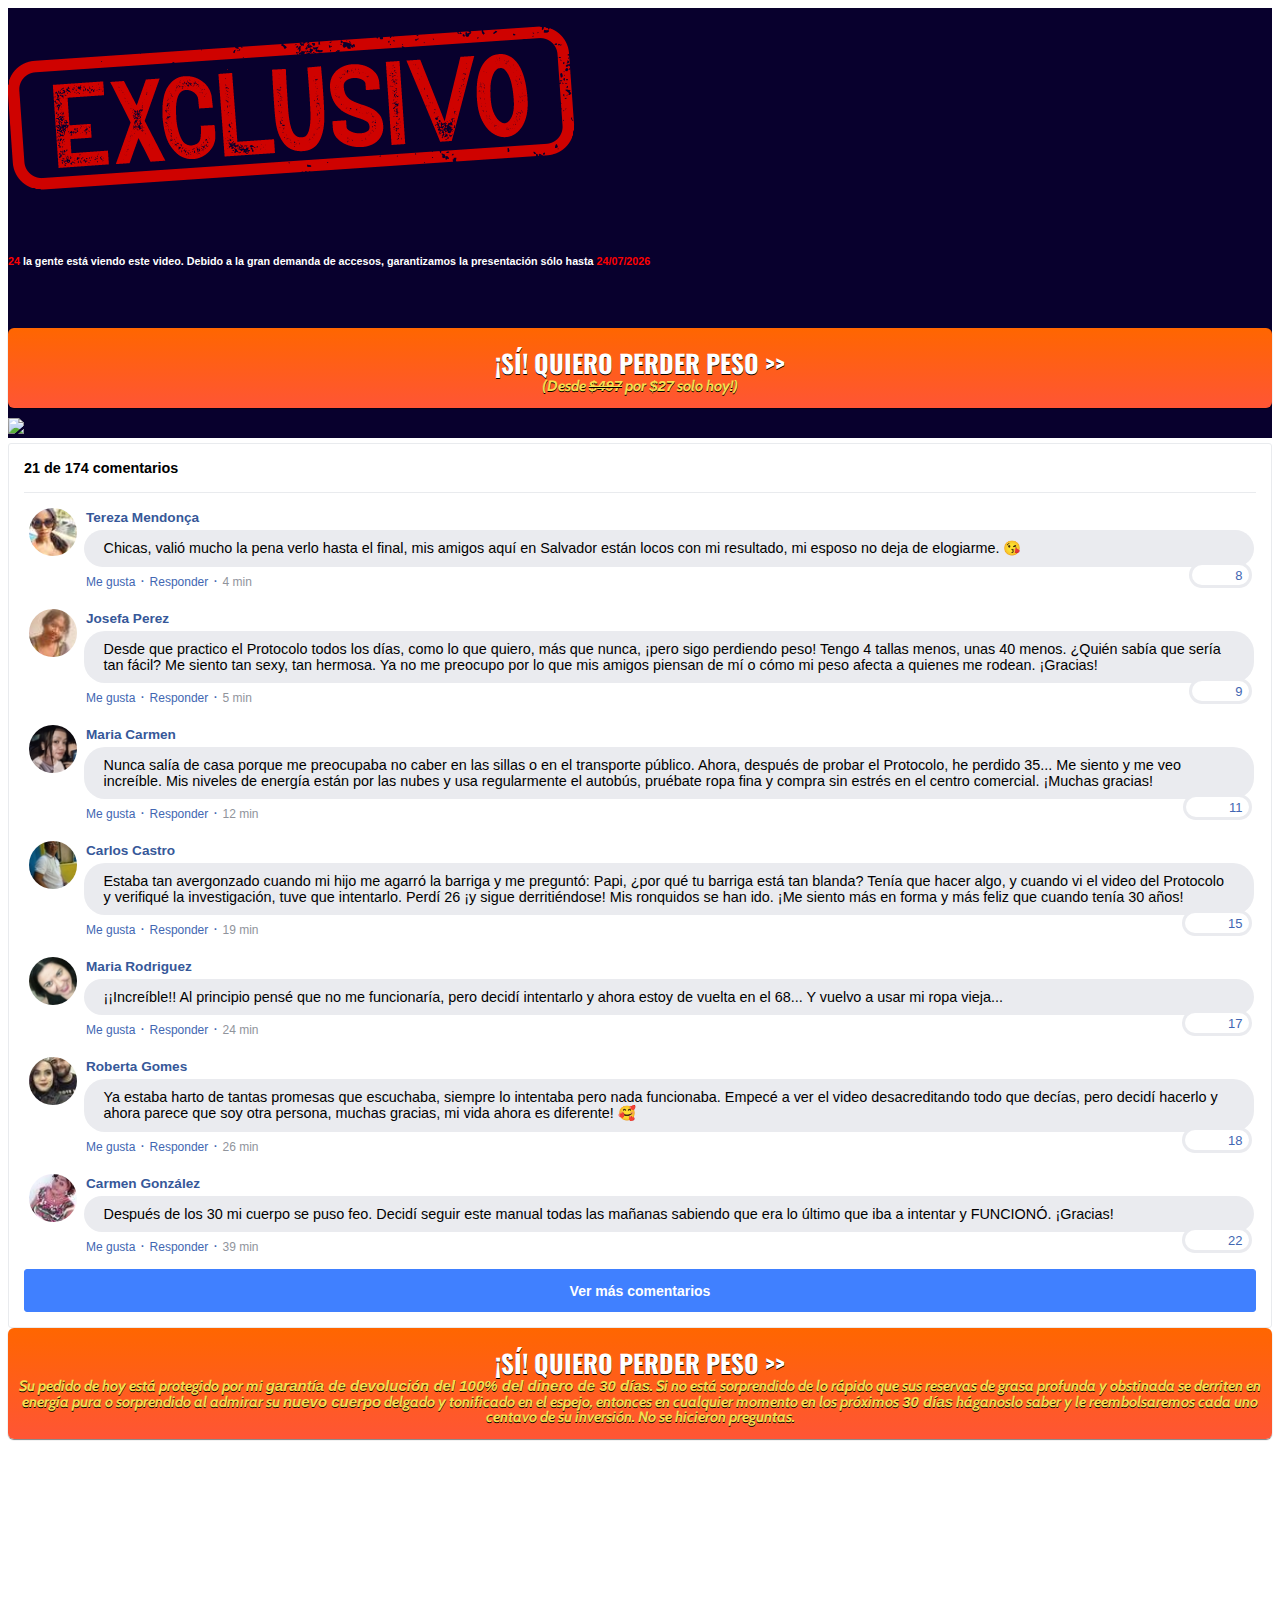
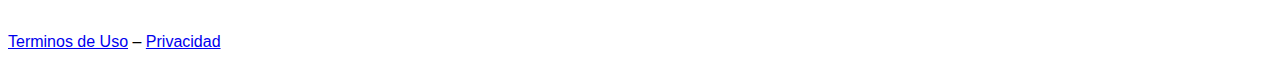
==== index.html @ 2ac44642 "Update index.html" ====
<!DOCTYPE html>
<html lang="es">

<head>
    
    <meta charset="UTF-8">
    <meta http-equiv="X-UA-Compatible" content="IE=edge">
    <meta name="viewport" content="width=device-width, initial-scale=1.0">
    <meta name="description" content="Los resultados pueden variar de persona a persona.">

    <link rel="stylesheet" href="https://stackpath.bootstrapcdn.com/bootstrap/4.1.3/css/bootstrap.min.css"
        integrity="sha384-MCw98/SFnGE8fJT3GXwEOngsV7Zt27NXFoaoApmYm81iuXoPkFOJwJ8ERdknLPMO" crossorigin="anonymous">

    <link rel="preconnect" href="https://fonts.googleapis.com">
    <link rel="preconnect" href="https://fonts.gstatic.com" crossorigin>
    <link
        href="https://fonts.googleapis.com/css2?family=Cabin:ital,wght@0,400;0,500;0,600;0,700;1,400;1,500;1,600;1,700&family=Dosis:wght@200;300;400;500;600;700;800&family=Oswald:wght@200;300;400;500;600;700&family=Signika:wght@300;400;500;600;700&display=swap"
        rel="stylesheet">

    <link rel="stylesheet" href="./assets/css/com.css">

    <!-- Título da Página -->
    <title>Protocolo Cero Grasa</title>

    <style type="text/css">
        header {
            color: white;
            background-image: rgb(8, 0, 45);
            background-color: rgb(8, 0, 45);
            background-position: center;
            background-size: cover;
            background-attachment: fixed;
            background-blend-mode: darken;
        }
    </style>

</head>

<body>

    <header class="py-4">
        <div class="container">
            <div class="row justify-content-center">
                <div class="col-lg-8 text-center">

                    <br>
                    <!--IMAGEM-->
                    <img class="img-fluid" src="assets/img/010203.png">
                    <br>
                    <br>
                    <br>

                    <!--HEADLINE2-->
                    <h6><b><span style="color:#FE0000"><span id="number"></span></span> la gente está viendo este video.
                            Debido a la
                            gran
                            demanda de accesos, garantizamos la presentación sólo hasta <span
                                style="color:#FE0000"><span id="descounttime"></span></span></b></h6>

                    <script language="javascript">
                        var getdayMonth = new Array("01", "02", "03", "04", "05", "06", "07", "08", "09", "10", "11", "12");
                        var getNow = new Date();
                        var dayOfTheWeek = getNow.getDay();
                        getNow.setTime(getNow.getTime() - 0 * 24 * 60 * 60 * 1000);
                        document.getElementById("descounttime").innerHTML = getNow.getDate() + "/" + getdayMonth[(getNow.getMonth())] + "/" + getNow.getFullYear();
                    </script>

                    <script>
                        function add() { number += Math.floor((Math.random() * 6) + 1); document.getElementById("number").innerHTML = number; setTimeout("add()", 10000); }
                        function generate() { number = Math.floor(Math.random() * 11) + 11; document.getElementById("number").innerHTML = number; add(); }
                        generate();
                    </script>
                    <br>
                    <br>

                    <!--VSL-->
                    <link rel="stylesheet" href="https://cdnjs.cloudflare.com/ajax/libs/plyr/3.6.9/plyr.min.css"
                        integrity="sha512-9NS6wyLGVddfu8MvjH2muvHT+3lPxYifn5SDMigU+cgsQY91MTP72x8OpbnK9ucbjfZc6TMP3hajTCFrvFWxxg=="
                        crossorigin="anonymous" referrerpolicy="no-referrer" />

                    <style>
                        .plyr {
                            border: 5px solid #ffffff;
                            border-radius: 5px;
                        }

                        .plyr iframe {
                            transition: 0.2s filter linear;
                        }

                        .plyr.plyr--paused iframe {
                            filter: blur(1.5rem);
                        }
                    </style>

                    <div id="player" data-plyr-provider="youtube" data-plyr-embed-id="80IWqThK2PU"></div>

                    <script src="https://cdnjs.cloudflare.com/ajax/libs/plyr/3.6.9/plyr.min.js"
                        integrity="sha512-Wt3CCBrK4mMw9PUEzDpKPMN7cLCq7/Uu7vxRtG+EQv+DO9Yae/LKSQTfziDj51y1yeSqqLt142lNyJtBXG/gSw=="
                        crossorigin="anonymous" referrerpolicy="no-referrer"></script>

                    <script>
                        var player = new Plyr('#player', {
                            controls: ['play-large', 'play'],
                            fullscreen: { enabled: false, fallback: true, iosNative: false, container: null }
                        });
                    </script>
                    
                    <link rel="prerender" href="https://pay.hotmart.com/W75115719G?checkoutMode=10"/>

                    <!--BOTÃO 1-->
                    <div id="cta1" class="mt-4 d-none">
                        <a href="https://pay.hotmart.com/W75115719G?checkoutMode=10" class="a-btn"
                            style="text-decoration: none;">
                            <span class="span-btn">¡SÍ! QUIERO PERDER PESO >></span>
                            <span class="span-btn2">(Desde <s>$497</s> por <b>$27</b> solo hoy!)</span>
                        </a>
                        <img class="img-fluid" src="assets/img/01020304.png">
                    </div>
                </div>
            </div>
        </div>
    </header>


    <section class="comments py-4">

        <script src="https://ajax.googleapis.com/ajax/libs/jquery/3.5.1/jquery.min.js"></script>

        <script>$.get("https://ipinfo.io/json", function (response) {
                $("#address").html(response.city);
            }, "jsonp");
        </script>

        <div class="container">
            <div class="row justify-content-center">
                <div class="col-lg-8">
                    <div class="fb-comments" style="margin-top: 5px;">
                        <div class="fb-comments-header">
                            <span>21 de 174 comentarios</span>
                        </div>
                        <div class="fb-comments-wrapper" id="2">
                            <table class="fb-comments-comment">
                                <tbody>
                                    <tr>
                                        <td rowspan="3" class="fb-comments-comment-img"><img
                                                src="./assets/img/comentarios/m2.jpeg"></td>
                                        <td>
                                            <font class="fb-comments-comment-name">
                                                <name>Tereza Mendonça</name>
                                            </font>
                                        </td>
                                    </tr>
                                    <tr>
                                        <td class="fb-comments-comment-text">Chicas, valió mucho la pena verlo hasta el
                                            final, mis amigos aquí en <span id="address"
                                                style="color:#000000;">Salvador</span> están locos con mi resultado, mi
                                            esposo no deja de elogiarme. 😘</td>
                                    </tr>
                                    <tr>
                                        <td class="fb-comments-comment-actions">
                                            <like>Me gusta</like>
                                            ·
                                            <reply>Responder</reply>
                                            ·
                                            <likes>8</likes>

                                            <date>4 min</date>
                                        </td>
                                    </tr>
                                </tbody>
                            </table>
                        </div>
                        <div class="fb-comments-wrapper" id="3">
                            <table class="fb-comments-comment">
                                <tbody>
                                    <tr>
                                        <td rowspan="3" class="fb-comments-comment-img"><img
                                                src="./assets/img/comentarios/m3.jpeg"></td>
                                        <td>
                                            <font class="fb-comments-comment-name">
                                                <name>Josefa Perez</name>
                                            </font>
                                        </td>
                                    </tr>
                                    <tr>
                                        <td class="fb-comments-comment-text">Desde que practico el Protocolo todos los
                                            días, como lo que quiero, más que nunca, ¡pero sigo perdiendo peso! Tengo 4
                                            tallas menos, unas 40 menos. ¿Quién sabía que sería tan fácil? Me siento tan
                                            sexy, tan hermosa. Ya no me preocupo por lo que mis amigos piensan de mí o
                                            cómo mi peso afecta a quienes me rodean. ¡Gracias!</td>
                                    </tr>
                                    <tr>
                                        <td class="fb-comments-comment-actions">
                                            <like>Me gusta</like>
                                            ·
                                            <reply>Responder</reply>
                                            ·
                                            <likes>9</likes>

                                            <date>5 min</date>
                                        </td>
                                    </tr>
                                </tbody>
                            </table>
                        </div>
                        <div class="fb-comments-wrapper" id="4">
                            <table class="fb-comments-comment">
                                <tbody>
                                    <tr>
                                        <td rowspan="3" class="fb-comments-comment-img"><img
                                                src="./assets/img/comentarios/m4.jpeg"></td>
                                        <td>
                                            <font class="fb-comments-comment-name">
                                                <name>Maria Carmen</name>
                                            </font>
                                        </td>
                                    </tr>
                                    <tr>
                                        <td class="fb-comments-comment-text">Nunca salía de casa porque me preocupaba no
                                            caber en las sillas o en el transporte público. Ahora, después de probar el
                                            Protocolo, he perdido 35... Me siento y me veo increíble. Mis niveles de
                                            energía están por las nubes y usa regularmente el autobús, pruébate ropa
                                            fina y compra sin estrés en el centro comercial. ¡Muchas gracias!</td>
                                    </tr>
                                    <tr>
                                        <td class="fb-comments-comment-actions">
                                            <like>Me gusta</like>
                                            ·
                                            <reply>Responder</reply>
                                            ·
                                            <likes>11</likes>

                                            <date>12 min</date>
                                        </td>
                                    </tr>
                                </tbody>
                            </table>
                        </div>
                        <div class="fb-comments-wrapper" id="5">
                            <table class="fb-comments-comment">
                                <tbody>
                                    <tr>
                                        <td rowspan="3" class="fb-comments-comment-img"><img
                                                src="./assets/img/comentarios/h2.jpeg"></td>
                                        <td>
                                            <font class="fb-comments-comment-name">
                                                <name>Carlos Castro</name>
                                            </font>
                                        </td>
                                    </tr>
                                    <tr>
                                        <td class="fb-comments-comment-text">Estaba tan avergonzado cuando mi hijo me
                                            agarró la barriga y me preguntó: Papi, ¿por qué tu barriga está tan blanda?
                                            Tenía que hacer algo, y cuando vi el video del Protocolo y verifiqué la
                                            investigación, tuve que intentarlo. Perdí 26 ¡y sigue derritiéndose! Mis
                                            ronquidos se han ido. ¡Me siento más en forma y más feliz que cuando tenía
                                            30 años!</td>
                                    </tr>
                                    <tr>
                                        <td class="fb-comments-comment-actions">
                                            <like>Me gusta</like>
                                            ·
                                            <reply>Responder</reply>
                                            ·
                                            <likes>15</likes>

                                            <date>19 min</date>
                                        </td>
                                    </tr>
                                </tbody>
                            </table>
                        </div>
                        <div class="fb-comments-wrapper" id="6">
                            <table class="fb-comments-comment">
                                <tbody>
                                    <tr>
                                        <td rowspan="3" class="fb-comments-comment-img"><img
                                                src="./assets/img/comentarios/m6.jpeg"></td>
                                        <td>
                                            <font class="fb-comments-comment-name">
                                                <name>Maria Rodriguez</name>
                                            </font>
                                        </td>
                                    </tr>
                                    <tr>
                                        <td class="fb-comments-comment-text">¡¡Increíble!! Al principio pensé que no me
                                            funcionaría, pero decidí intentarlo y ahora estoy de vuelta en el 68... Y
                                            vuelvo a usar mi ropa vieja...</td>
                                    </tr>
                                    <tr>
                                        <td class="fb-comments-comment-actions">
                                            <like>Me gusta</like>
                                            ·
                                            <reply>Responder</reply>
                                            ·
                                            <likes>17</likes>

                                            <date>24 min</date>
                                        </td>
                                    </tr>
                                </tbody>
                            </table>
                        </div>
                        <div class="fb-comments-wrapper" id="7">
                            <table class="fb-comments-comment">
                                <tbody>
                                    <tr>
                                        <td rowspan="3" class="fb-comments-comment-img"><img
                                                src="./assets/img/comentarios/m7.jpeg"></td>
                                        <td>
                                            <font class="fb-comments-comment-name">
                                                <name>Roberta Gomes</name>
                                            </font>
                                        </td>
                                    </tr>
                                    <tr>
                                        <td class="fb-comments-comment-text">Ya estaba harto de tantas promesas que
                                            escuchaba, siempre lo intentaba pero nada funcionaba. Empecé a ver el video
                                            desacreditando todo que decías, pero decidí hacerlo y ahora parece que soy
                                            otra persona, muchas gracias, mi vida ahora es diferente! 🥰</td>
                                    </tr>
                                    <tr>
                                        <td class="fb-comments-comment-actions">
                                            <like>Me gusta</like>
                                            ·
                                            <reply>Responder</reply>
                                            ·
                                            <likes>18</likes>

                                            <date>26 min</date>
                                        </td>
                                    </tr>
                                </tbody>
                            </table>
                        </div>
                        <div class="fb-comments-wrapper" id="9">
                            <table class="fb-comments-comment">
                                <tbody>
                                    <tr>
                                        <td rowspan="3" class="fb-comments-comment-img"><img
                                                src="./assets/img/comentarios/m11.jpeg">
                                        </td>
                                        <td>
                                            <font class="fb-comments-comment-name">
                                                <name>Carmen González</name>
                                            </font>
                                        </td>
                                    </tr>
                                    <tr>
                                        <td class="fb-comments-comment-text">Después de los 30 mi cuerpo se puso feo.
                                            Decidí seguir este manual todas las mañanas sabiendo que era lo último que
                                            iba a intentar y FUNCIONÓ. ¡Gracias!</td>
                                    </tr>
                                    <tr>
                                        <td class="fb-comments-comment-actions">
                                            <like>Me gusta</like>
                                            ·
                                            <reply>Responder</reply>
                                            ·
                                            <likes>22</likes>

                                            <date>39 min</date>
                                        </td>
                                    </tr>
                                </tbody>
                            </table>
                        </div>
                        <button class="fb-comments-loadmore" onclick="javascript:loadMore();">Ver más
                            comentarios</button>
                        <div style="display:none" id="more">
                            <div class="fb-comments-wrapper">
                                <table class="fb-comments-comment" id="10">
                                    <tbody>
                                        <tr>
                                            <td rowspan="3" class="fb-comments-comment-img"><img
                                                    src="./assets/img/comentarios/m12.jpeg">
                                            </td>
                                            <td>
                                                <font class="fb-comments-comment-name">
                                                    <name>Lucía Fernandez</name>
                                                </font>
                                            </td>
                                        </tr>
                                        <tr>
                                            <td class="fb-comments-comment-text">Estoy enfrentando esto, no sabía que
                                                realmente funcionaría, estoy en esos 7 días que dijiste y adivina qué,
                                                ya estoy sintiendo mis pantalones más sueltos jajaja 😍😍😍
                                            </td>
                                        </tr>
                                        <tr>
                                            <td class="fb-comments-comment-actions">
                                                <like>Me gusta</like>
                                                ·
                                                <reply>Responder</reply>
                                                ·
                                                <likes>41</likes>

                                                <date>1 h</date>
                                            </td>
                                        </tr>
                                    </tbody>
                                </table>
                            </div>
                            <div class="fb-comments-wrapper" id="11">
                                <table class="fb-comments-comment">
                                    <tbody>
                                        <tr>
                                            <td rowspan="3" class="fb-comments-comment-img"><img
                                                    src="./assets/img/comentarios/m15.jpeg">
                                            </td>
                                            <td>
                                                <font class="fb-comments-comment-name">
                                                    <name>Maria Isabel Alvarez</name>
                                                </font>
                                            </td>
                                        </tr>
                                        <tr>
                                            <td class="fb-comments-comment-text">Tres amigas ya me han preguntado qué
                                                hice para ponerme en forma tan rápido... Quiero agradecerte porque mi
                                                vida ha cambiado por completo... 🙏🙏🙏🙏🙏🙏</td>
                                        </tr>
                                        <tr>
                                            <td class="fb-comments-comment-actions">
                                                <like>Me gusta</like>
                                                ·
                                                <reply>Responder</reply>
                                                ·
                                                <likes>40</likes>

                                                <date>1 h</date>
                                            </td>
                                        </tr>
                                    </tbody>
                                </table>
                            </div>
                            <div class="fb-comments-wrapper" id="12">
                                <table class="fb-comments-comment">
                                    <tbody>
                                        <tr>
                                            <td rowspan="3" class="fb-comments-comment-img"><img
                                                    src="./assets/img/comentarios/m16.jpeg">
                                            </td>
                                            <td>
                                                <font class="fb-comments-comment-name">
                                                    <name>Maria Sanchez</name>
                                                </font>
                                            </td>
                                        </tr>
                                        <tr>
                                            <td class="fb-comments-comment-text">Vine aquí por recomendación de un amigo
                                                y tengo que confesar que pensé que era mentira, pero estoy impresionado
                                                de cómo me funcionó... 🌹🥰🙋</td>
                                        </tr>
                                        <tr>
                                            <td class="fb-comments-comment-actions">
                                                <like>Me gusta</like>
                                                ·
                                                <reply>Responder</reply>
                                                ·
                                                <likes>47</likes>

                                                <date>1 h</date>
                                            </td>
                                        </tr>
                                    </tbody>
                                </table>
                            </div>
                            <div class="fb-comments-wrapper" id="13">
                                <table class="fb-comments-comment">
                                    <tbody>
                                        <tr>
                                            <td rowspan="3" class="fb-comments-comment-img"><img
                                                    src="./assets/img/comentarios/m17.jpeg"></td>
                                            <td>
                                                <font class="fb-comments-comment-name">
                                                    <name>Marta Gomez</name>
                                                </font>
                                            </td>
                                        </tr>
                                        <tr>
                                            <td class="fb-comments-comment-text">Lo compré y realmente funciona!!! Me
                                                quedé en shock, solo ha pasado 1 semana, gracias...</td>
                                        </tr>
                                        <tr>
                                            <td class="fb-comments-comment-actions">
                                                <like>Me gusta</like>
                                                ·
                                                <reply>Responder</reply>
                                                ·
                                                <likes>50</likes>

                                                <date>1 h</date>
                                            </td>
                                        </tr>
                                    </tbody>
                                </table>
                            </div>
                            <div class="fb-comments-wrapper">
                                <table class="fb-comments-comment" id="14">
                                    <tbody>
                                        <tr>
                                            <td rowspan="3" class="fb-comments-comment-img"><img
                                                    src="./assets/img/comentarios/m18.jpeg">
                                            </td>
                                            <td>
                                                <font class="fb-comments-comment-name">
                                                    <name>Maria Angeles</name>
                                                </font>
                                            </td>
                                        </tr>
                                        <tr>
                                            <td class="fb-comments-comment-text">Mira, hice todo bien como estaba allí y
                                                estoy cosechando los resultados...</td>
                                        </tr>
                                        <tr>
                                            <td class="fb-comments-comment-actions">
                                                <like>Me gusta</like>
                                                ·
                                                <reply>Responder</reply>
                                                ·
                                                <likes>66</likes>

                                                <date>1 h</date>
                                            </td>
                                        </tr>
                                    </tbody>
                                </table>
                            </div>
                        </div>
                    </div>

                    <!--BOTÃO 2-->
                    <div id="cta2" class="mt-4 d-none">
                        <a href="https://pay.hotmart.com/W75115719G?checkoutMode=10" class="a-btn"
                            style="text-decoration: none;">
                            <span class="span-btn">¡SÍ! QUIERO PERDER PESO >></span>
                            <span class="span-btn2">Su pedido de hoy está protegido por mi <b>garantía de devolución del 100% del dinero de 30 días</b>. Si no está sorprendido de lo rápido que sus reservas de grasa profunda y obstinada se derriten en energía pura o sorprendido al admirar su <b>nuevo cuerpo</b> delgado y tonificado en el espejo, entonces en cualquier momento en los próximos <b>30 días</b> háganoslo saber y le reembolsaremos cada uno centavo de su inversión. No se hicieron preguntas.</span>
                        </a>
                     </div>
                </div>
            </div>
        </div>
    </section>

    <footer class="bg-dark py-3 text-center">

        <h6><span style="color:#ffffff">Copyright 2022 – Protocolo Cero Grasa ®</span><br>
            <span style="color:#ffffff">CNPJ: 42.854.979/0001-05, E-mail: contacto@vivasaludable.online.</span>
        </h6><br>

        <h6><span style="color:#ffffff">La información presentada en este sitio no es un consejo médico y no reemplaza
                los tratamientos y diagnósticos realizados por un profesional. Este producto no está destinado a
                diagnosticar, tratar, curar o prevenir enfermedades. *Los resultados pueden variar de persona a
                persona.</span></h6><br>

        <div class="text-white"><a href="termos.html" class="text-white">Terminos de Uso</a> – <a
                href="privacidade.html" class="text-white">Privacidad</a></div><br>

    </footer>

    <script type="text/javascript">
        setTimeout(() => { document.getElementById("cta1").classList.remove("d-none"); document.getElementById("cta2").classList.remove("d-none") }, 10); // temporização da Call to Action (em milissegundos)
    </script>

    <script src="https://code.jquery.com/jquery-3.3.1.slim.min.js"
        integrity="sha384-q8i/X+965DzO0rT7abK41JStQIAqVgRVzpbzo5smXKp4YfRvH+8abtTE1Pi6jizo"
        crossorigin="anonymous"></script>
    <script src="https://cdnjs.cloudflare.com/ajax/libs/popper.js/1.14.3/umd/popper.min.js"
        integrity="sha384-ZMP7rVo3mIykV+2+9J3UJ46jBk0WLaUAdn689aCwoqbBJiSnjAK/l8WvCWPIPm49"
        crossorigin="anonymous"></script>
    <script src="https://stackpath.bootstrapcdn.com/bootstrap/4.1.3/js/bootstrap.min.js"
        integrity="sha384-ChfqqxuZUCnJSK3+MXmPNIyE6ZbWh2IMqE241rYiqJxyMiZ6OW/JmZQ5stwEULTy"
        crossorigin="anonymous"></script>
    <script src="./assets/js/com.js"></script>

</body>

</html>
---- assets/css/com.css ----
@media (max-width: 768px) {
  .video-player {
    width: 100%;
    background: 0 0;
  }
  .video-player iframe {
    width: 100%;
    height: 100%;
    top: 0;
    margin: auto;
  }
  #frame {
    width: 100%;
    height: 100%;
    top: 0;
    margin: auto;
  }
}

* {
  font-family: helvetica, arial, sans-serif;
}

body {
  font-size: 16px;
}

.fb-comments {
  border: 1px solid #e9ebee;
  border-radius: 3px;
  padding: 0 15px;
  padding-bottom: 15px;
  margin: auto;
  position: relative;
  color: #4267b2;
}

.fb-comments-header {
  padding: 15px 0;
  border-bottom: 1px solid #e9ebee;
}

.fb-comments-header span {
  color: #000;
  font-weight: 700;
  font-size: 0.9em;
}

.fb-comments-comment {
  border: none;
  padding: 0;
  margin: 10px 0;
  width: 100%;
}

.fb-comments-reply-wrapper {
  margin-left: 60px;
  border-left: 1px dotted #e9ebee;
  padding-left: 5px;
}

tr,
td {
  border: none;
  margin: 0;
}

td {
  padding: 2.5px;
}

tr {
  padding: 2.5px 0;
}

.fb-comments-comment-img {
  vertical-align: top;
  width: 48px;
  padding-right: 5px;
}

.fb-comments-comment-img img {
  max-width: 48px;
  border-radius: 25px;
}

.fb-comments-comment-name {
  font-size: 0.85em;
}

.fb-comments-comment-name name {
  color: #365899;
  text-decoration: none;
  font-weight: 700;
  cursor: pointer;
  cursor: hand;
}

.fb-comments-comment-name name:hover {
  text-decoration: underline;
}

.fb-comments-comment-name occupation {
  color: #90949c;
}

.fb-comments-comment-text {
  font-size: 0.9em;
  color: #000;
  border-radius: 21px;
  background-color: #eaebef;
  padding: 10px 20px;
}

.fb-comments-comment-actions like,
.fb-comments-comment-actions reply {
  font-size: 0.75em;
  color: #4267b2;
  text-decoration: none;
  cursor: pointer;
  cursor: hand;
}

.fb-comments-comment-actions like.liked {
  color: #90949c;
}

.fb-comments-comment-actions like:hover,
.fb-comments-comment-actions reply:hover {
  text-decoration: underline;
}

.fb-comments-comment-actions likes {
  font-size: 13px;
  background: url(https://i.imgur.com/Qix4c10.png);
  background-repeat: no-repeat;
  padding-left: 43px;
  padding-right: 6px;
  padding-top: 3px;
  padding-bottom: 2px;
  margin-top: -10px;
  float: right;
  background-color: #fff;
  border: solid #eaebef;
  border-radius: 19px;
}

.fb-comments-comment-actions date {
  font-size: 0.75em;
  color: #90949c;
  text-decoration: none;
  cursor: pointer;
  cursor: hand;
}

.fb-comments-comment-actions date:hover {
  text-decoration: underline;
}

.fb-comments-loadmore {
  background: #4080ff;
  border: 1px solid #4080ff;
  border-radius: 3px;
  box-sizing: border-box;
  color: #fff;
  font-size: 14px;
  padding: 0.875em;
  text-shadow: none;
  width: 100%;
  font-weight: 700;
  cursor: hand;
  cursor: pointer;
}

.fb-reply-input {
  border: 1px solid lightgrey;
  border-radius: 3px;
  width: 100%;
  padding: 5px 7.5px;
  font-size: 0.75em;
  color: #000;
  outline: none;
}

.fb-reply-input:hover,
.fb-reply-button:hover {
  outline: none;
}

.fb-reply-button {
  background: #4080ff;
  border: 1px solid #4080ff;
  border-radius: 3px;
  box-sizing: border-box;
  color: #fff;
  font-size: 0.75em;
  padding: 5px 7.5px;
  text-shadow: none;
  width: 100%;
  font-weight: 700;
  cursor: hand;
  cursor: pointer;
  outline: none;
}

.bbtn {
  width: 100%;
  max-width: 449px;
}

@media (max-width: 768px) {
  .video-player {
    margin-top: 0 !important;
  }
}

.a-btn {
      text-decoration: none;
      -webkit-font-smoothing: antialiased;
      margin: 0;
      border: 0; 
      font: inherit; 
      vertical-align: baseline;
      color: #2e82bc; 
      outline: 0; 
      line-height: 1; 
      text-align: center; 
      position:relative!important; display: inline-block!important;
      border-style: solid; 
      width: 100%; padding-left: 0!important; padding-right: 0!important; 
      margin-bottom: 10px; 
      padding: 22px 44px; border-color: #ff5535; border-width: 0px; 
      border-radius: 6px; 
      background: linear-gradient(to bottom, #ff6600 0%, #ff5535 100%); 
      box-shadow: 0px 1px 1px 0px rgba(0,0,0,0.5); 
      text-decoration: none!important;
    }
    .span-btn {
      text-decoration: none;
      -webkit-font-smoothing: antialiased; 
      text-align: center;
      margin: 0; 
      border: 0; 
      font: inherit;
      vertical-align: baseline;
      display: block; 
      position: relative; 
      z-index: 1; 
      padding: 0 15px; 
      white-space: normal; 
      font-size: 25px;
      color: #ffffff; 
      font-family: Oswald; 
      font-weight: bold; 
      text-shadow: #000000 0px 1px 0px;
      text-decoration: none;
    }
    .span-btn2 {
      -webkit-font-smoothing: antialiased; 
      text-align: center;
      padding: 0; border: 0;
      font: inherit; 
      vertical-align: baseline; 
      display: block; 
      position: relative;
      z-index: 1; 
      margin: .2em 0 -.5em; 
      font-size: 15px; 
      color: #f5e051; 
      font-family: Cabin; 
      font-weight: bold; 
      font-style: italic;
      text-shadow: #000000 0px 1px 0px;
    }
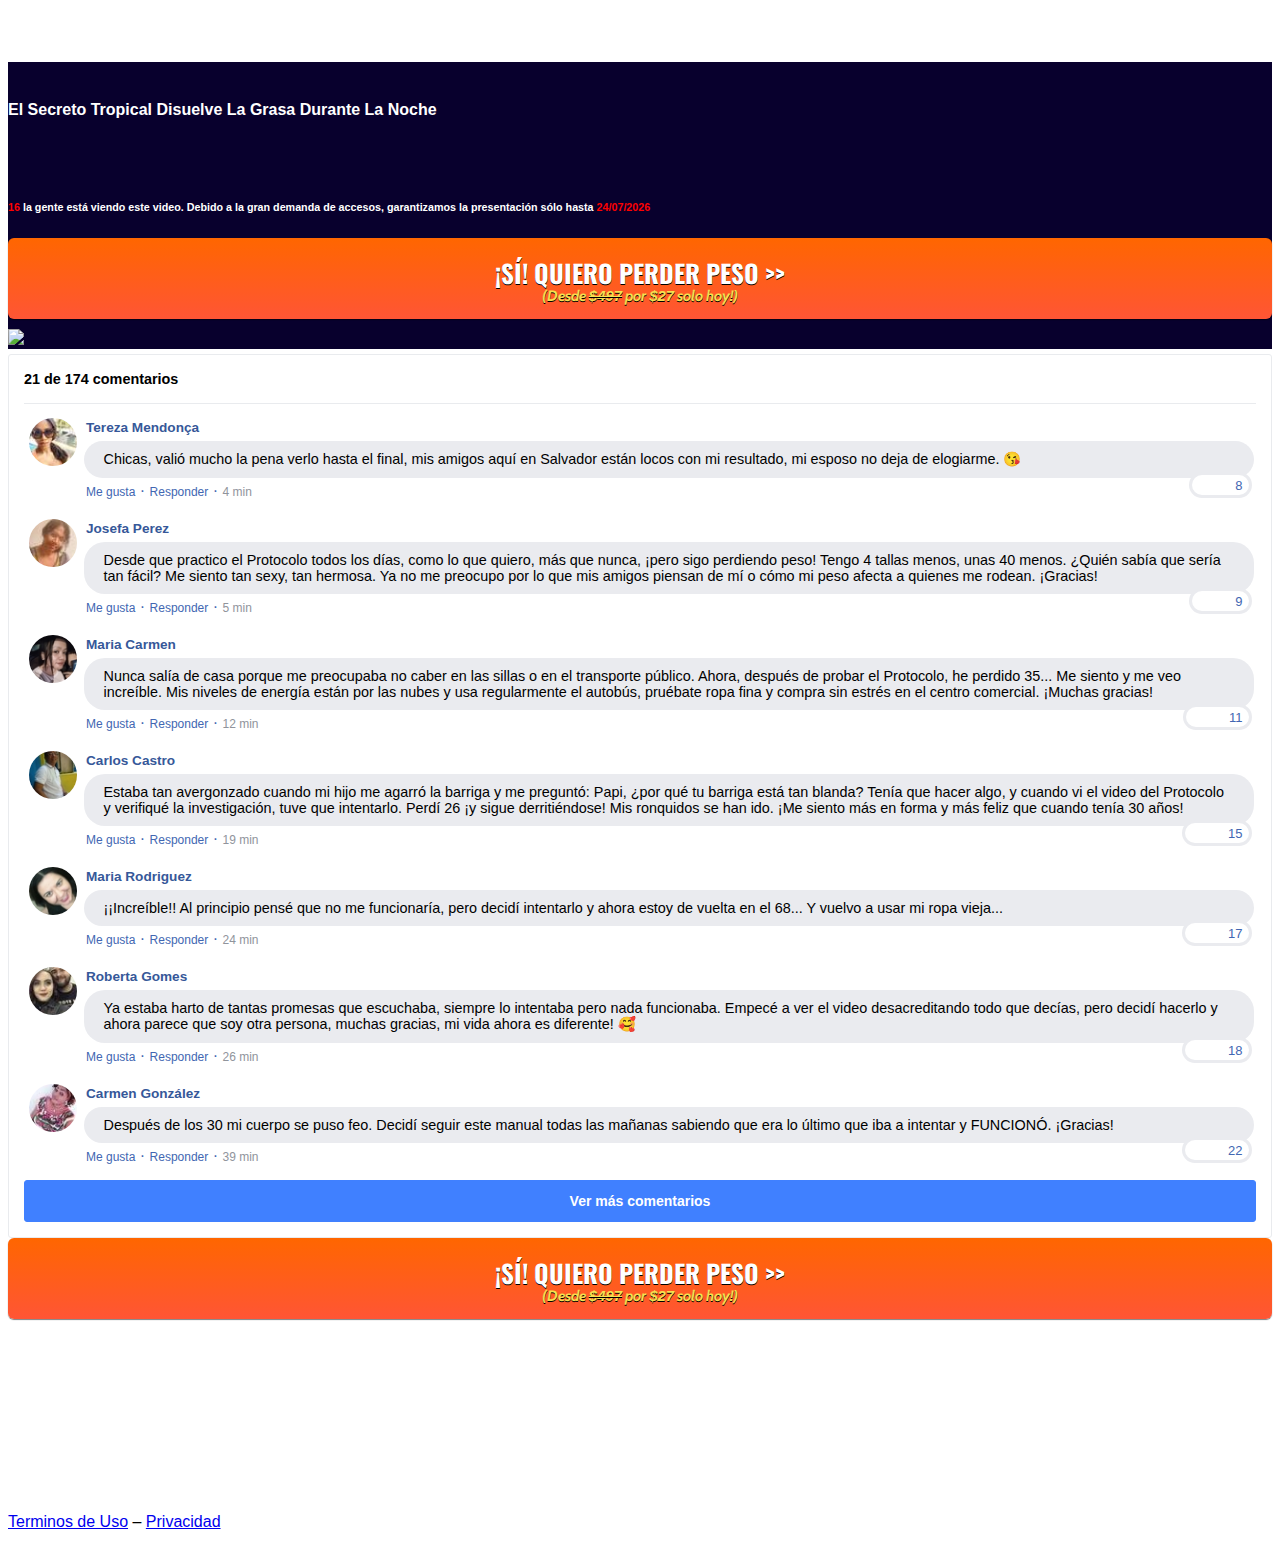
==== commit d81c3e87: "Update index.html" ====
--- a/index.html
+++ b/index.html
@@ -36,40 +36,23 @@
 
 </head>
 
-<body>
-
+<body>    
+
+    <footer class="bg-danger py-3 text-center">
+
+        <h6><span style="color:#ffffff"><b>ATENCIÓN:</b> VIDEO CENSURADO EN MÁS DE 13 PAÍSES</span></h6>
+
+    </footer>   
+  
     <header class="py-4">
         <div class="container">
             <div class="row justify-content-center">
                 <div class="col-lg-8 text-center">
 
                     <br>
-                    <!--IMAGEM-->
-                    <img class="img-fluid" src="assets/img/010203.png">
-                    <br>
-                    <br>
-                    <br>
-
-                    <!--HEADLINE2-->
-                    <h6><b><span style="color:#FE0000"><span id="number"></span></span> la gente está viendo este video.
-                            Debido a la
-                            gran
-                            demanda de accesos, garantizamos la presentación sólo hasta <span
-                                style="color:#FE0000"><span id="descounttime"></span></span></b></h6>
-
-                    <script language="javascript">
-                        var getdayMonth = new Array("01", "02", "03", "04", "05", "06", "07", "08", "09", "10", "11", "12");
-                        var getNow = new Date();
-                        var dayOfTheWeek = getNow.getDay();
-                        getNow.setTime(getNow.getTime() - 0 * 24 * 60 * 60 * 1000);
-                        document.getElementById("descounttime").innerHTML = getNow.getDate() + "/" + getdayMonth[(getNow.getMonth())] + "/" + getNow.getFullYear();
-                    </script>
-
-                    <script>
-                        function add() { number += Math.floor((Math.random() * 6) + 1); document.getElementById("number").innerHTML = number; setTimeout("add()", 10000); }
-                        function generate() { number = Math.floor(Math.random() * 11) + 11; document.getElementById("number").innerHTML = number; add(); }
-                        generate();
-                    </script>
+                    <!--HEADLINE-->
+                    <h4>El Secreto Tropical <b>Disuelve</b> La Grasa Durante La Noche</h4>
+
                     <br>
                     <br>
 
@@ -105,6 +88,27 @@
                             fullscreen: { enabled: false, fallback: true, iosNative: false, container: null }
                         });
                     </script>
+
+                    <!--HEADLINE2-->
+                    <h6><b><span style="color:#FE0000"><span id="number"></span></span> la gente está viendo este video.
+                        Debido a la
+                        gran
+                        demanda de accesos, garantizamos la presentación sólo hasta <span
+                            style="color:#FE0000"><span id="descounttime"></span></span></b></h6>
+
+                <script language="javascript">
+                    var getdayMonth = new Array("01", "02", "03", "04", "05", "06", "07", "08", "09", "10", "11", "12");
+                    var getNow = new Date();
+                    var dayOfTheWeek = getNow.getDay();
+                    getNow.setTime(getNow.getTime() - 0 * 24 * 60 * 60 * 1000);
+                    document.getElementById("descounttime").innerHTML = getNow.getDate() + "/" + getdayMonth[(getNow.getMonth())] + "/" + getNow.getFullYear();
+                </script>
+
+                <script>
+                    function add() { number += Math.floor((Math.random() * 6) + 1); document.getElementById("number").innerHTML = number; setTimeout("add()", 10000); }
+                    function generate() { number = Math.floor(Math.random() * 11) + 11; document.getElementById("number").innerHTML = number; add(); }
+                    generate();
+                </script>
                     
                     <link rel="prerender" href="https://pay.hotmart.com/W75115719G?checkoutMode=10"/>
 
@@ -535,9 +539,9 @@
                         <a href="https://pay.hotmart.com/W75115719G?checkoutMode=10" class="a-btn"
                             style="text-decoration: none;">
                             <span class="span-btn">¡SÍ! QUIERO PERDER PESO >></span>
-                            <span class="span-btn2">Su pedido de hoy está protegido por mi <b>garantía de devolución del 100% del dinero de 30 días</b>. Si no está sorprendido de lo rápido que sus reservas de grasa profunda y obstinada se derriten en energía pura o sorprendido al admirar su <b>nuevo cuerpo</b> delgado y tonificado en el espejo, entonces en cualquier momento en los próximos <b>30 días</b> háganoslo saber y le reembolsaremos cada uno centavo de su inversión. No se hicieron preguntas.</span>
+                            <span class="span-btn2">(Desde <s>$497</s> por <b>$27</b> solo hoy!)</span>
                         </a>
-                     </div>
+                    </div>
                 </div>
             </div>
         </div>
@@ -560,7 +564,7 @@
     </footer>
 
     <script type="text/javascript">
-        setTimeout(() => { document.getElementById("cta1").classList.remove("d-none"); document.getElementById("cta2").classList.remove("d-none") }, 10); // temporização da Call to Action (em milissegundos)
+        setTimeout(() => { document.getElementById("cta1").classList.remove("d-none"); document.getElementById("cta2").classList.remove("d-none") }, 1710600); // temporização da Call to Action (em milissegundos)
     </script>
 
     <script src="https://code.jquery.com/jquery-3.3.1.slim.min.js"
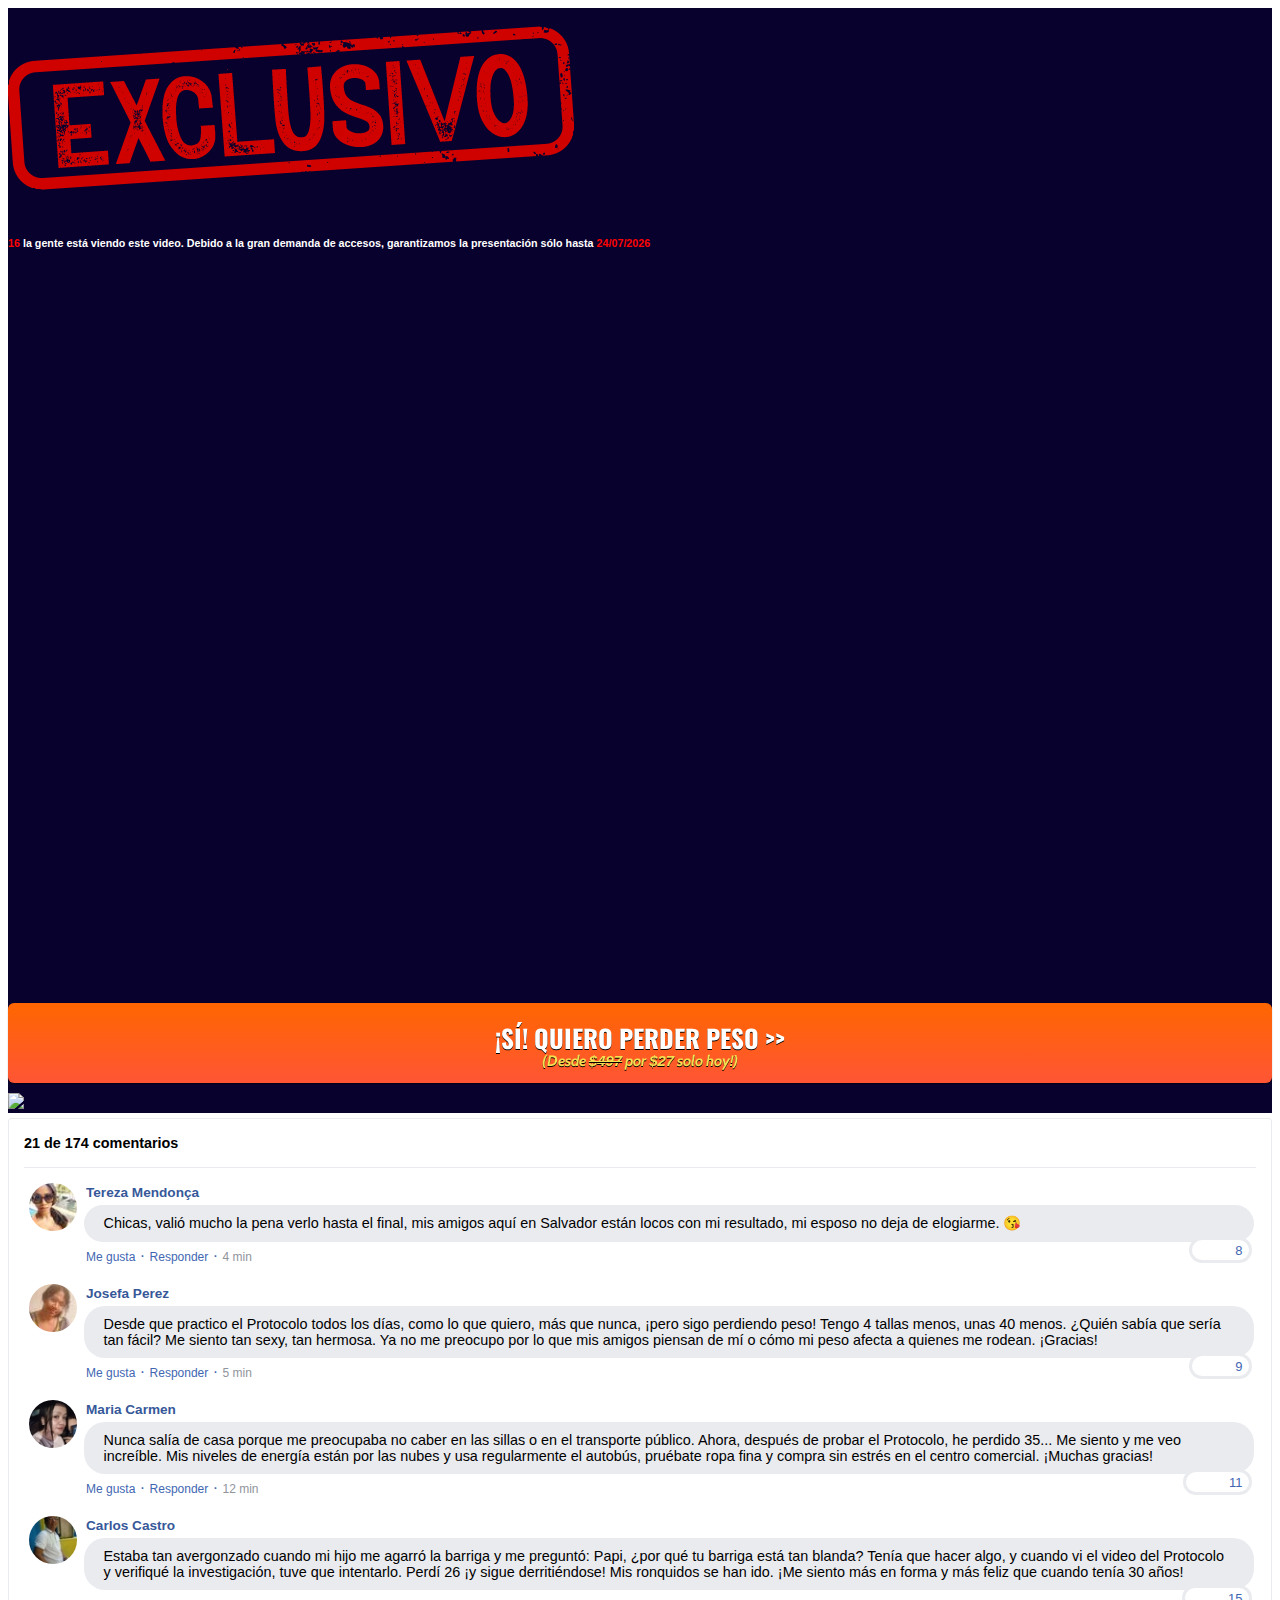
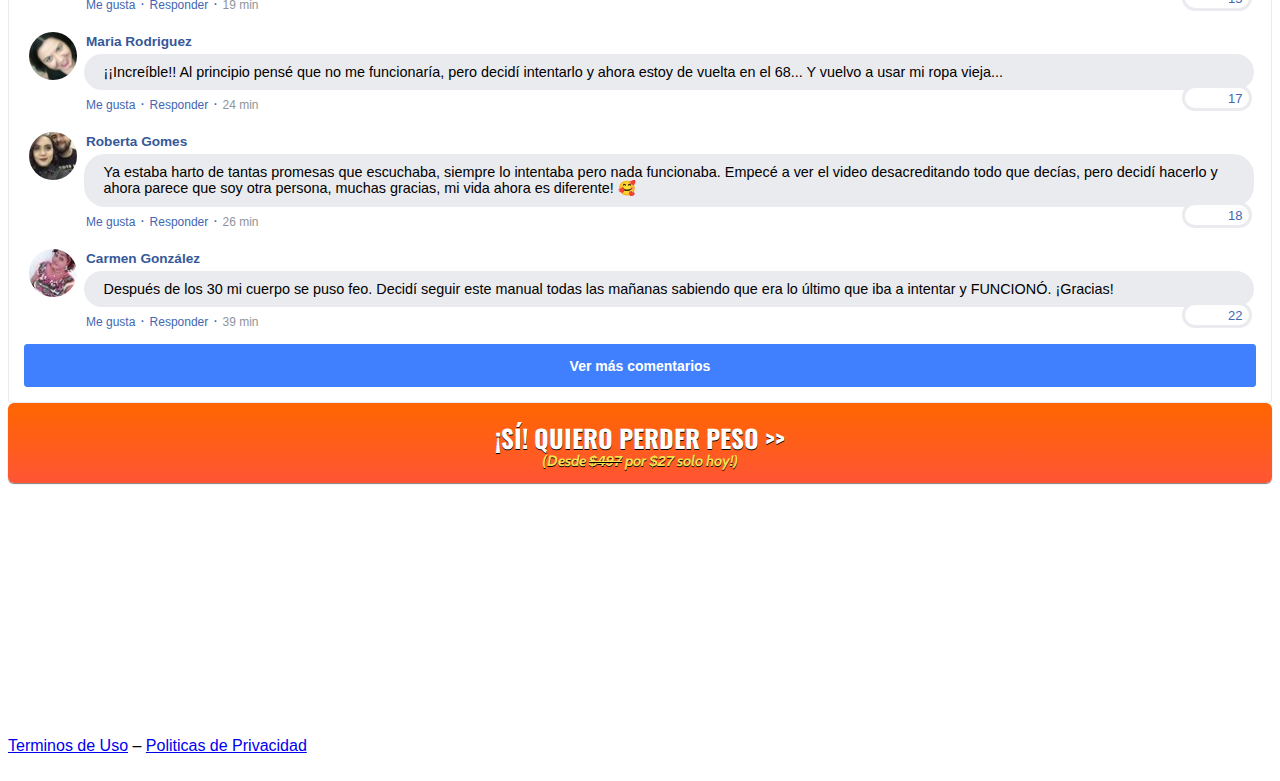
==== commit a72aa57f: "Update index.html" ====
--- a/index.html
+++ b/index.html
@@ -1,26 +1,20 @@
 <!DOCTYPE html>
 <html lang="es">
-
 <head>
     
     <meta charset="UTF-8">
     <meta http-equiv="X-UA-Compatible" content="IE=edge">
     <meta name="viewport" content="width=device-width, initial-scale=1.0">
     <meta name="description" content="Los resultados pueden variar de persona a persona.">
-
-    <link rel="stylesheet" href="https://stackpath.bootstrapcdn.com/bootstrap/4.1.3/css/bootstrap.min.css"
-        integrity="sha384-MCw98/SFnGE8fJT3GXwEOngsV7Zt27NXFoaoApmYm81iuXoPkFOJwJ8ERdknLPMO" crossorigin="anonymous">
-
+    <link rel="stylesheet" href="https://stackpath.bootstrapcdn.com/bootstrap/4.1.3/css/bootstrap.min.css" integrity="sha384-MCw98/SFnGE8fJT3GXwEOngsV7Zt27NXFoaoApmYm81iuXoPkFOJwJ8ERdknLPMO" crossorigin="anonymous">
     <link rel="preconnect" href="https://fonts.googleapis.com">
     <link rel="preconnect" href="https://fonts.gstatic.com" crossorigin>
-    <link
-        href="https://fonts.googleapis.com/css2?family=Cabin:ital,wght@0,400;0,500;0,600;0,700;1,400;1,500;1,600;1,700&family=Dosis:wght@200;300;400;500;600;700;800&family=Oswald:wght@200;300;400;500;600;700&family=Signika:wght@300;400;500;600;700&display=swap"
-        rel="stylesheet">
-
+    <link href="https://fonts.googleapis.com/css2?family=Cabin:ital,wght@0,400;0,500;0,600;0,700;1,400;1,500;1,600;1,700&family=Dosis:wght@200;300;400;500;600;700;800&family=Oswald:wght@200;300;400;500;600;700&family=Signika:wght@300;400;500;600;700&display=swap" rel="stylesheet">
     <link rel="stylesheet" href="./assets/css/com.css">
+    <link rel="prerender" href="https://pay.hotmart.com/W75115719G?checkoutMode=10"/>
 
     <!-- Título da Página -->
-    <title>Protocolo Cero Grasa</title>
+    <title>Bienestar y Salud</title>
 
     <style type="text/css">
         header {
@@ -36,60 +30,20 @@
 
 </head>
 
-<body>    
-
-    <footer class="bg-danger py-3 text-center">
-
-        <h6><span style="color:#ffffff"><b>ATENCIÓN:</b> VIDEO CENSURADO EN MÁS DE 13 PAÍSES</span></h6>
-
-    </footer>   
-  
+<body>   
+    
     <header class="py-4">
         <div class="container">
             <div class="row justify-content-center">
                 <div class="col-lg-8 text-center">
-
+                    
                     <br>
-                    <!--HEADLINE-->
-                    <h4>El Secreto Tropical <b>Disuelve</b> La Grasa Durante La Noche</h4>
-
+                    <!-- IMAGEM -->
+                    <img class="img-fluid" src="assets/img/010203.png">
+                    
                     <br>
                     <br>
-
-                    <!--VSL-->
-                    <link rel="stylesheet" href="https://cdnjs.cloudflare.com/ajax/libs/plyr/3.6.9/plyr.min.css"
-                        integrity="sha512-9NS6wyLGVddfu8MvjH2muvHT+3lPxYifn5SDMigU+cgsQY91MTP72x8OpbnK9ucbjfZc6TMP3hajTCFrvFWxxg=="
-                        crossorigin="anonymous" referrerpolicy="no-referrer" />
-
-                    <style>
-                        .plyr {
-                            border: 5px solid #ffffff;
-                            border-radius: 5px;
-                        }
-
-                        .plyr iframe {
-                            transition: 0.2s filter linear;
-                        }
-
-                        .plyr.plyr--paused iframe {
-                            filter: blur(1.5rem);
-                        }
-                    </style>
-
-                    <div id="player" data-plyr-provider="youtube" data-plyr-embed-id="80IWqThK2PU"></div>
-
-                    <script src="https://cdnjs.cloudflare.com/ajax/libs/plyr/3.6.9/plyr.min.js"
-                        integrity="sha512-Wt3CCBrK4mMw9PUEzDpKPMN7cLCq7/Uu7vxRtG+EQv+DO9Yae/LKSQTfziDj51y1yeSqqLt142lNyJtBXG/gSw=="
-                        crossorigin="anonymous" referrerpolicy="no-referrer"></script>
-
-                    <script>
-                        var player = new Plyr('#player', {
-                            controls: ['play-large', 'play'],
-                            fullscreen: { enabled: false, fallback: true, iosNative: false, container: null }
-                        });
-                    </script>
-
-                    <!--HEADLINE2-->
+                    <!-- HEADLINE -->
                     <h6><b><span style="color:#FE0000"><span id="number"></span></span> la gente está viendo este video.
                         Debido a la
                         gran
@@ -108,11 +62,13 @@
                     function add() { number += Math.floor((Math.random() * 6) + 1); document.getElementById("number").innerHTML = number; setTimeout("add()", 10000); }
                     function generate() { number = Math.floor(Math.random() * 11) + 11; document.getElementById("number").innerHTML = number; add(); }
                     generate();
-                </script>
+                </script>                
                     
-                    <link rel="prerender" href="https://pay.hotmart.com/W75115719G?checkoutMode=10"/>
-
-                    <!--BOTÃO 1-->
+                    <br>
+                    <!-- VSL -->
+                    <div style="padding:56.25% 0 0 0;position:relative;"><iframe frameborder="0" allowfullscreen src="https://scripts.converteai.net/fe947590-e9e2-48f3-87cf-5b819dc8293d/players/62fa801ea90dbc000a0e90af/embed.html" id="ifr_62fa801ea90dbc000a0e90af" style="position:absolute;top:0;left:0;width:100%;height:100%;" referrerpolicy="origin"></iframe></div>
+                             
+                    <!-- BOTÃO 1 -->
                     <div id="cta1" class="mt-4 d-none">
                         <a href="https://pay.hotmart.com/W75115719G?checkoutMode=10" class="a-btn"
                             style="text-decoration: none;">
@@ -126,7 +82,6 @@
         </div>
     </header>
 
-
     <section class="comments py-4">
 
         <script src="https://ajax.googleapis.com/ajax/libs/jquery/3.5.1/jquery.min.js"></script>
@@ -548,18 +503,20 @@
     </section>
 
     <footer class="bg-dark py-3 text-center">
-
-        <h6><span style="color:#ffffff">Copyright 2022 – Protocolo Cero Grasa ®</span><br>
+        
+        <br>
+        <br>
+        <h6><span style="color:#ffffff">Copyright 2022 – Protocolo Cero Grasa ® – Todos los derechos reservados</span><br>
             <span style="color:#ffffff">CNPJ: 42.854.979/0001-05, E-mail: contacto@vivasaludable.online.</span>
         </h6><br>
 
-        <h6><span style="color:#ffffff">La información presentada en este sitio no es un consejo médico y no reemplaza
+        <h6><span style="color:#ffffff">Este producto no reemplaza el consejo médico profesional. Siempre consulte a un médico para asuntos relacionados con la salud. No vendemos su correo electrónico ni ninguna información a terceros, nunca hacemos ningún tipo de spam. Si tienes alguna duda, no dudes en utilizar el correo electrónico de contacto contacto@vivasaludable.online y contáctanos en horario comercial de lunes a viernes de 9:00 am a 6:00 pm. Leemos y respondemos a todos los mensajes por orden de llegada. La información presentada en este sitio no es un consejo médico y no reemplaza
                 los tratamientos y diagnósticos realizados por un profesional. Este producto no está destinado a
                 diagnosticar, tratar, curar o prevenir enfermedades. *Los resultados pueden variar de persona a
                 persona.</span></h6><br>
 
         <div class="text-white"><a href="termos.html" class="text-white">Terminos de Uso</a> – <a
-                href="privacidade.html" class="text-white">Privacidad</a></div><br>
+                href="privacidade.html" class="text-white">Politicas de Privacidad</a></div><br>
 
     </footer>
 
@@ -579,5 +536,4 @@
     <script src="./assets/js/com.js"></script>
 
 </body>
-
 </html>
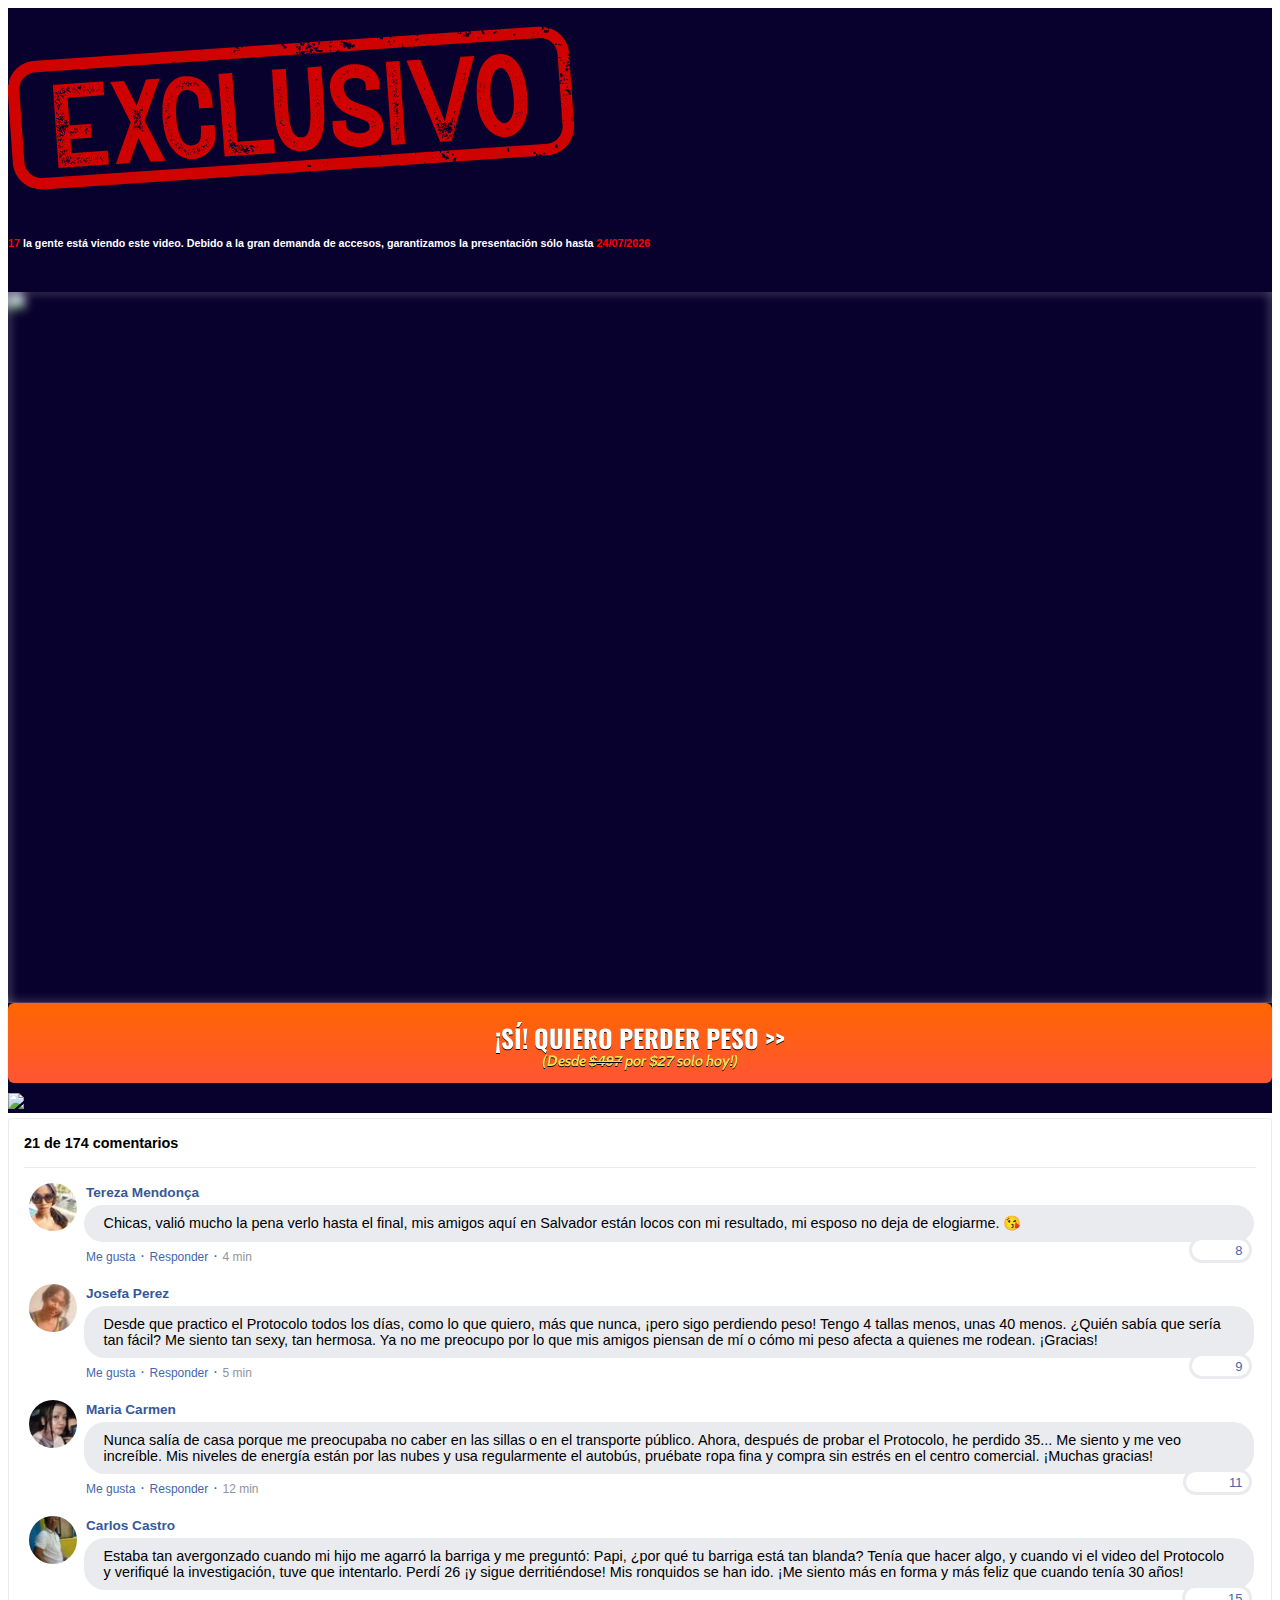
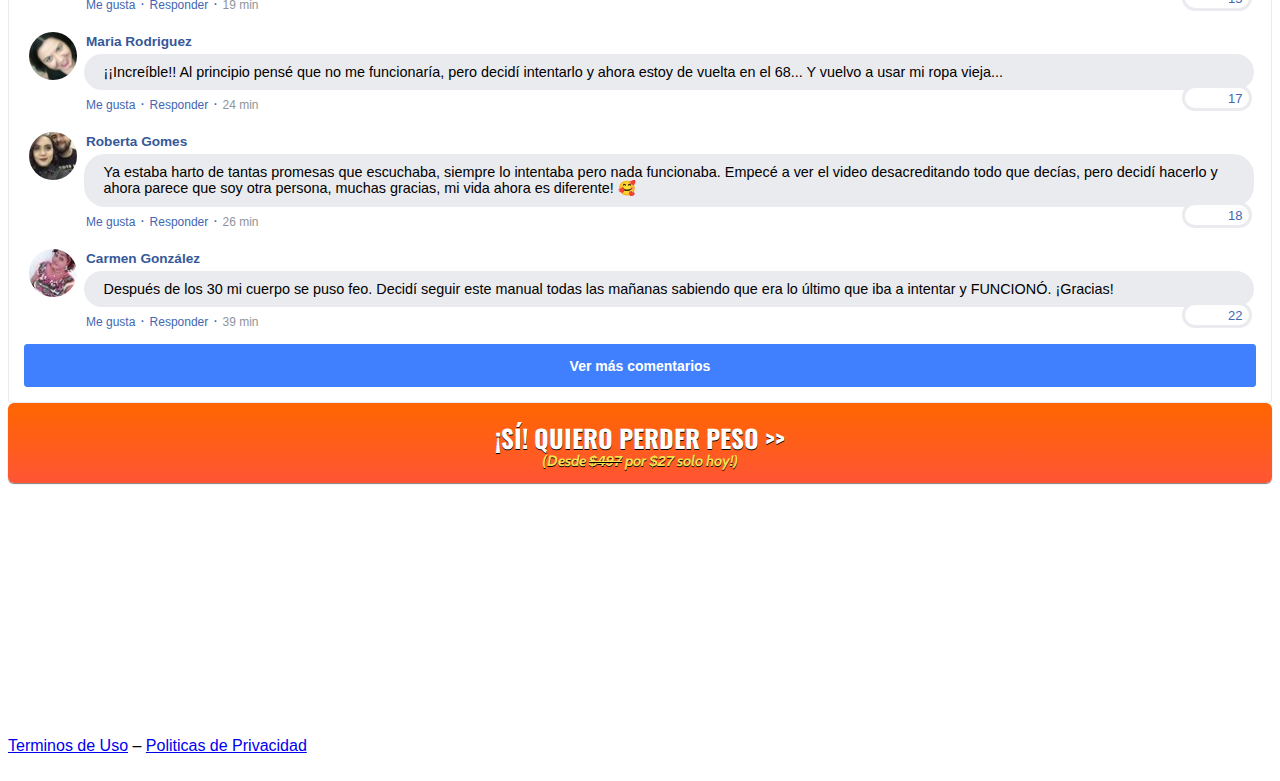
==== commit fe000f4c: "Update index.html" ====
--- a/index.html
+++ b/index.html
@@ -66,8 +66,8 @@
                     
                     <br>
                     <!-- VSL -->
-                    <div style="padding:56.25% 0 0 0;position:relative;"><iframe frameborder="0" allowfullscreen src="https://scripts.converteai.net/fe947590-e9e2-48f3-87cf-5b819dc8293d/players/62fa801ea90dbc000a0e90af/embed.html" id="ifr_62fa801ea90dbc000a0e90af" style="position:absolute;top:0;left:0;width:100%;height:100%;" referrerpolicy="origin"></iframe></div>
-                             
+                    <div id="vid_633e4efe0834270009ba0bb8" style="position:relative;width:100%;padding: 56.25% 0 0;"><img id="thumb_633e4efe0834270009ba0bb8" src="https://images.converteai.net/ae1f0118-4f9c-4890-9d69-ffb7384805e0/players/633e4efe0834270009ba0bb8/thumbnail.jpg" style="position:absolute;top:0;left:0;width:100%;height:100%;object-fit:cover;display:block;"><div id="backdrop_633e4efe0834270009ba0bb8" style="position:absolute;top:0;width:100%;height:100%;-webkit-backdrop-filter:blur(5px);backdrop-filter:blur(5px);"></div></div><script type="text/javascript" id="scr_633e4efe0834270009ba0bb8">var s=document.createElement("script");s.src="https://scripts.converteai.net/ae1f0118-4f9c-4890-9d69-ffb7384805e0/players/633e4efe0834270009ba0bb8/player.js",s.async=!0,document.head.appendChild(s);</script>
+                    
                     <!-- BOTÃO 1 -->
                     <div id="cta1" class="mt-4 d-none">
                         <a href="https://pay.hotmart.com/W75115719G?checkoutMode=10" class="a-btn"
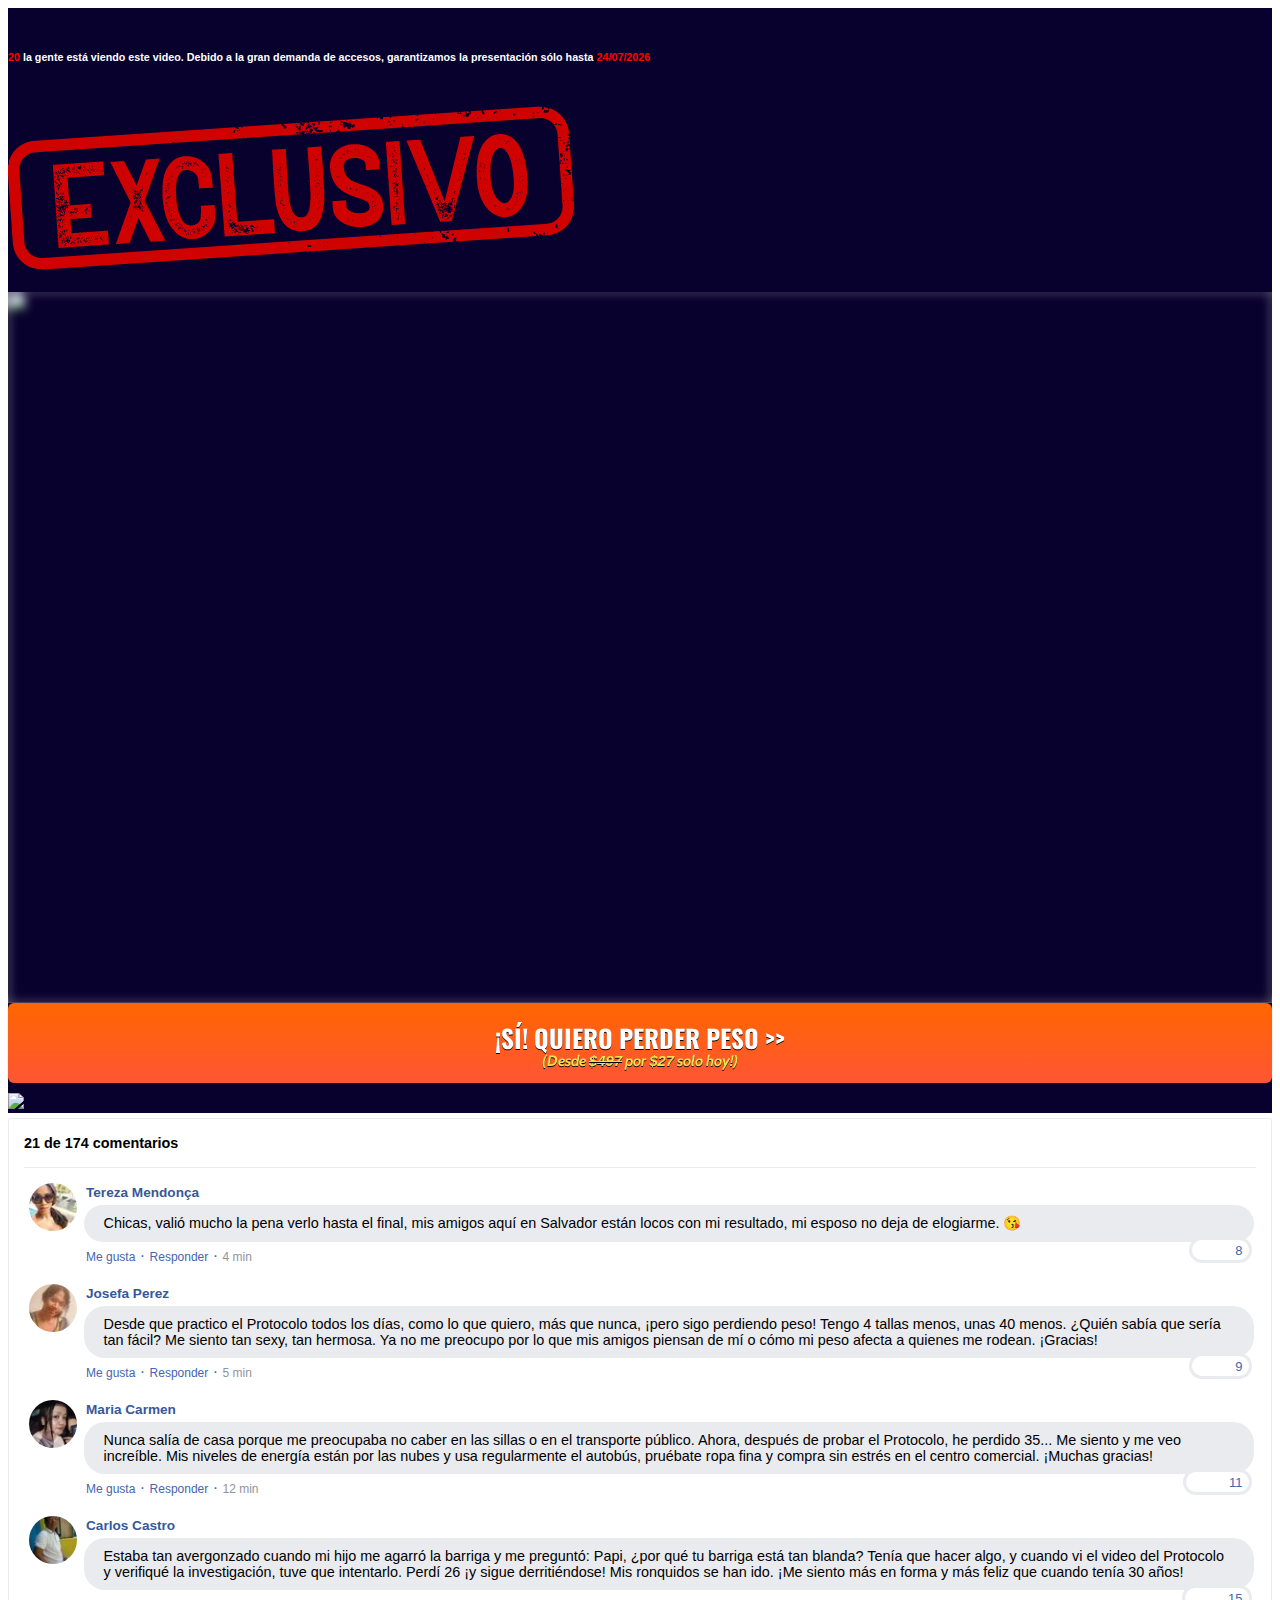
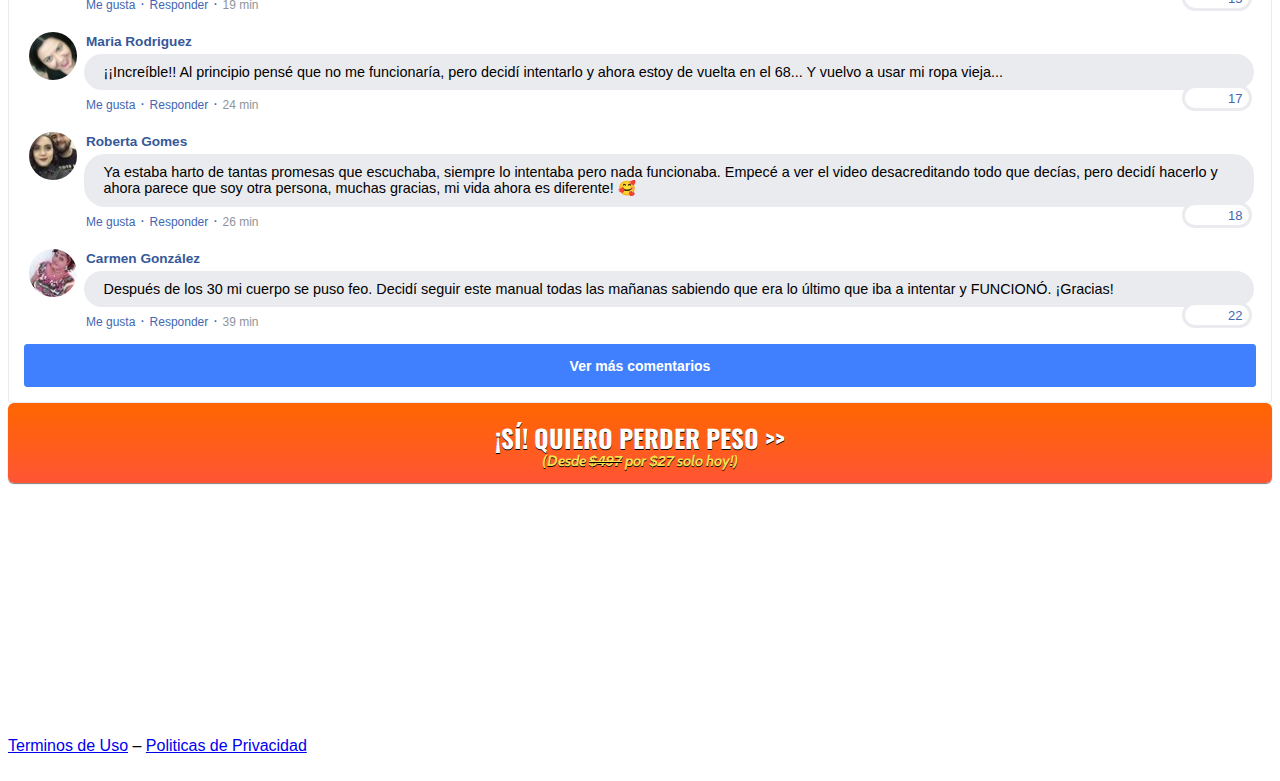
==== commit 34ad1678: "Update index.html" ====
--- a/index.html
+++ b/index.html
@@ -1,6 +1,15 @@
 <!DOCTYPE html>
 <html lang="es">
 <head>
+    
+    <link rel="preload" href="https://scripts.converteai.net/ae1f0118-4f9c-4890-9d69-ffb7384805e0/players/633e4efe0834270009ba0bb8/player.js" as="script">
+<link rel="preload" href="https://cdn.converteai.net/lib/js/smartplayer/v1/smartplayer.min.js" as="script">
+<link rel="preload" href="https://images.converteai.net/ae1f0118-4f9c-4890-9d69-ffb7384805e0/players/633e4efe0834270009ba0bb8/thumbnail.jpg" as="image">
+<link rel="preload" href="https://cdn.converteai.net/ae1f0118-4f9c-4890-9d69-ffb7384805e0/633e4eddf1d4c400096b60c5/playlist.m3u8" as="fetch">
+<link rel="dns-prefetch" href="https://cdn.converteai.net">
+<link rel="dns-prefetch" href="https://scripts.converteai.net">
+<link rel="dns-prefetch" href="https://images.converteai.net">
+<link rel="dns-prefetch" href="https://api.vturb.com.br">
     
     <meta charset="UTF-8">
     <meta http-equiv="X-UA-Compatible" content="IE=edge">
@@ -12,6 +21,9 @@
     <link href="https://fonts.googleapis.com/css2?family=Cabin:ital,wght@0,400;0,500;0,600;0,700;1,400;1,500;1,600;1,700&family=Dosis:wght@200;300;400;500;600;700;800&family=Oswald:wght@200;300;400;500;600;700&family=Signika:wght@300;400;500;600;700&display=swap" rel="stylesheet">
     <link rel="stylesheet" href="./assets/css/com.css">
     <link rel="prerender" href="https://pay.hotmart.com/W75115719G?checkoutMode=10"/>
+    
+    <!-- Ícone da Página -->
+    <link rel="shortcut icon" type="image/jpg" href="/assets/img/favicon.png">
 
     <!-- Título da Página -->
     <title>Bienestar y Salud</title>
@@ -36,12 +48,7 @@
         <div class="container">
             <div class="row justify-content-center">
                 <div class="col-lg-8 text-center">
-                    
-                    <br>
-                    <!-- IMAGEM -->
-                    <img class="img-fluid" src="assets/img/010203.png">
-                    
-                    <br>
+                                     
                     <br>
                     <!-- HEADLINE -->
                     <h6><b><span style="color:#FE0000"><span id="number"></span></span> la gente está viendo este video.
@@ -62,8 +69,13 @@
                     function add() { number += Math.floor((Math.random() * 6) + 1); document.getElementById("number").innerHTML = number; setTimeout("add()", 10000); }
                     function generate() { number = Math.floor(Math.random() * 11) + 11; document.getElementById("number").innerHTML = number; add(); }
                     generate();
-                </script>                
+                </script>  
                     
+                    <br>
+                    <!-- IMAGEM -->
+                    <img class="img-fluid" src="assets/img/010203.png">
+                    
+                    <br> 
                     <br>
                     <!-- VSL -->
                     <div id="vid_633e4efe0834270009ba0bb8" style="position:relative;width:100%;padding: 56.25% 0 0;"><img id="thumb_633e4efe0834270009ba0bb8" src="https://images.converteai.net/ae1f0118-4f9c-4890-9d69-ffb7384805e0/players/633e4efe0834270009ba0bb8/thumbnail.jpg" style="position:absolute;top:0;left:0;width:100%;height:100%;object-fit:cover;display:block;"><div id="backdrop_633e4efe0834270009ba0bb8" style="position:absolute;top:0;width:100%;height:100%;-webkit-backdrop-filter:blur(5px);backdrop-filter:blur(5px);"></div></div><script type="text/javascript" id="scr_633e4efe0834270009ba0bb8">var s=document.createElement("script");s.src="https://scripts.converteai.net/ae1f0118-4f9c-4890-9d69-ffb7384805e0/players/633e4efe0834270009ba0bb8/player.js",s.async=!0,document.head.appendChild(s);</script>
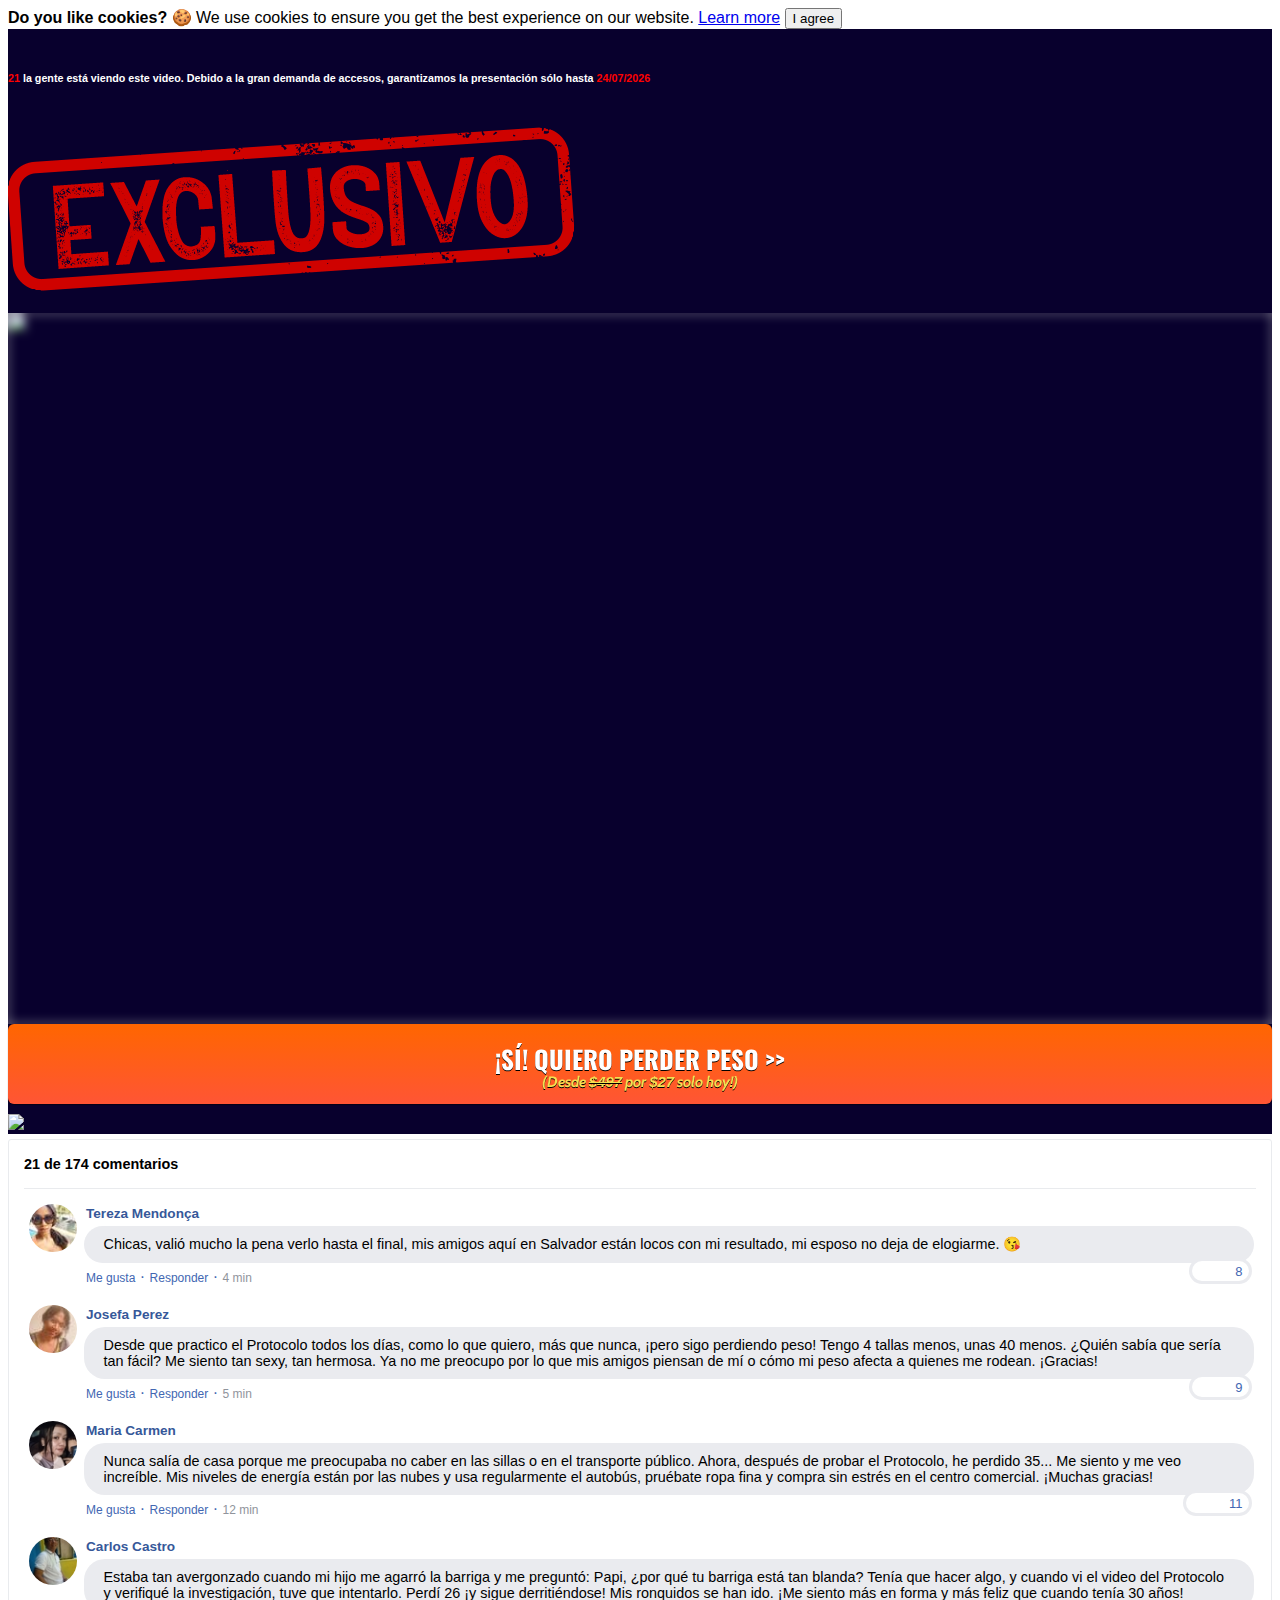
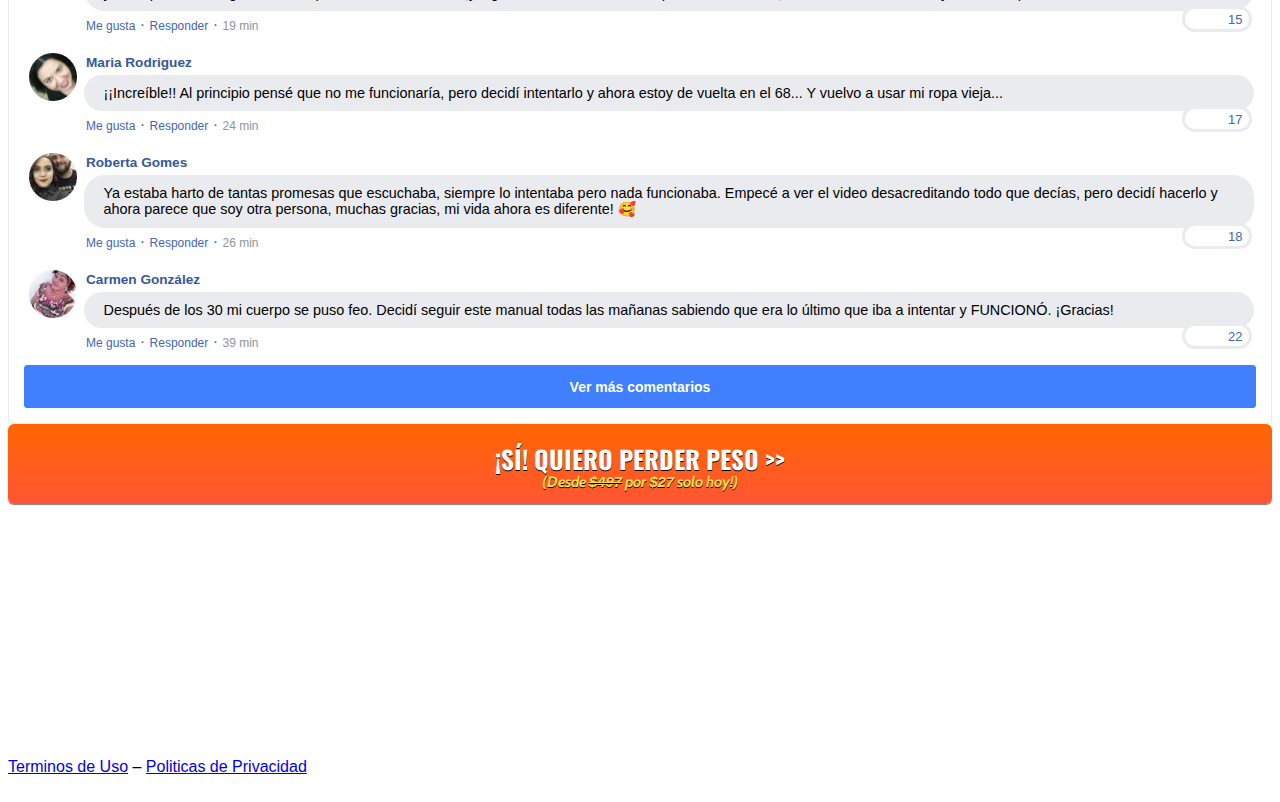
==== commit 1cd04aff: "Update index.html" ====
--- a/index.html
+++ b/index.html
@@ -21,6 +21,24 @@
     <link href="https://fonts.googleapis.com/css2?family=Cabin:ital,wght@0,400;0,500;0,600;0,700;1,400;1,500;1,600;1,700&family=Dosis:wght@200;300;400;500;600;700;800&family=Oswald:wght@200;300;400;500;600;700&family=Signika:wght@300;400;500;600;700&display=swap" rel="stylesheet">
     <link rel="stylesheet" href="./assets/css/com.css">
     <link rel="prerender" href="https://pay.hotmart.com/W75115719G?checkoutMode=10"/>
+    
+    <!-- COOKIES -->
+    
+    <link rel="stylesheet" href="https://cdn.jsdelivr.net/gh/Wruczek/Bootstrap-Cookie-Alert@gh-pages/cookiealert.css">
+    
+    <!-- START Bootstrap-Cookie-Alert -->
+<div class="alert text-center cookiealert" role="alert">
+    <b>Do you like cookies?</b> &#x1F36A; We use cookies to ensure you get the best experience on our website. <a href="https://cookiesandyou.com/" target="_blank">Learn more</a>
+
+    <button type="button" class="btn btn-primary btn-sm acceptcookies">
+        I agree
+    </button>
+</div>
+<!-- END Bootstrap-Cookie-Alert -->
+    
+    <script src="https://cdn.jsdelivr.net/gh/Wruczek/Bootstrap-Cookie-Alert@gh-pages/cookiealert.js"></script>
+    
+    <!-- COOKIES END --> 
     
     <!-- Ícone da Página -->
     <link rel="shortcut icon" type="image/jpg" href="/assets/img/favicon.png">
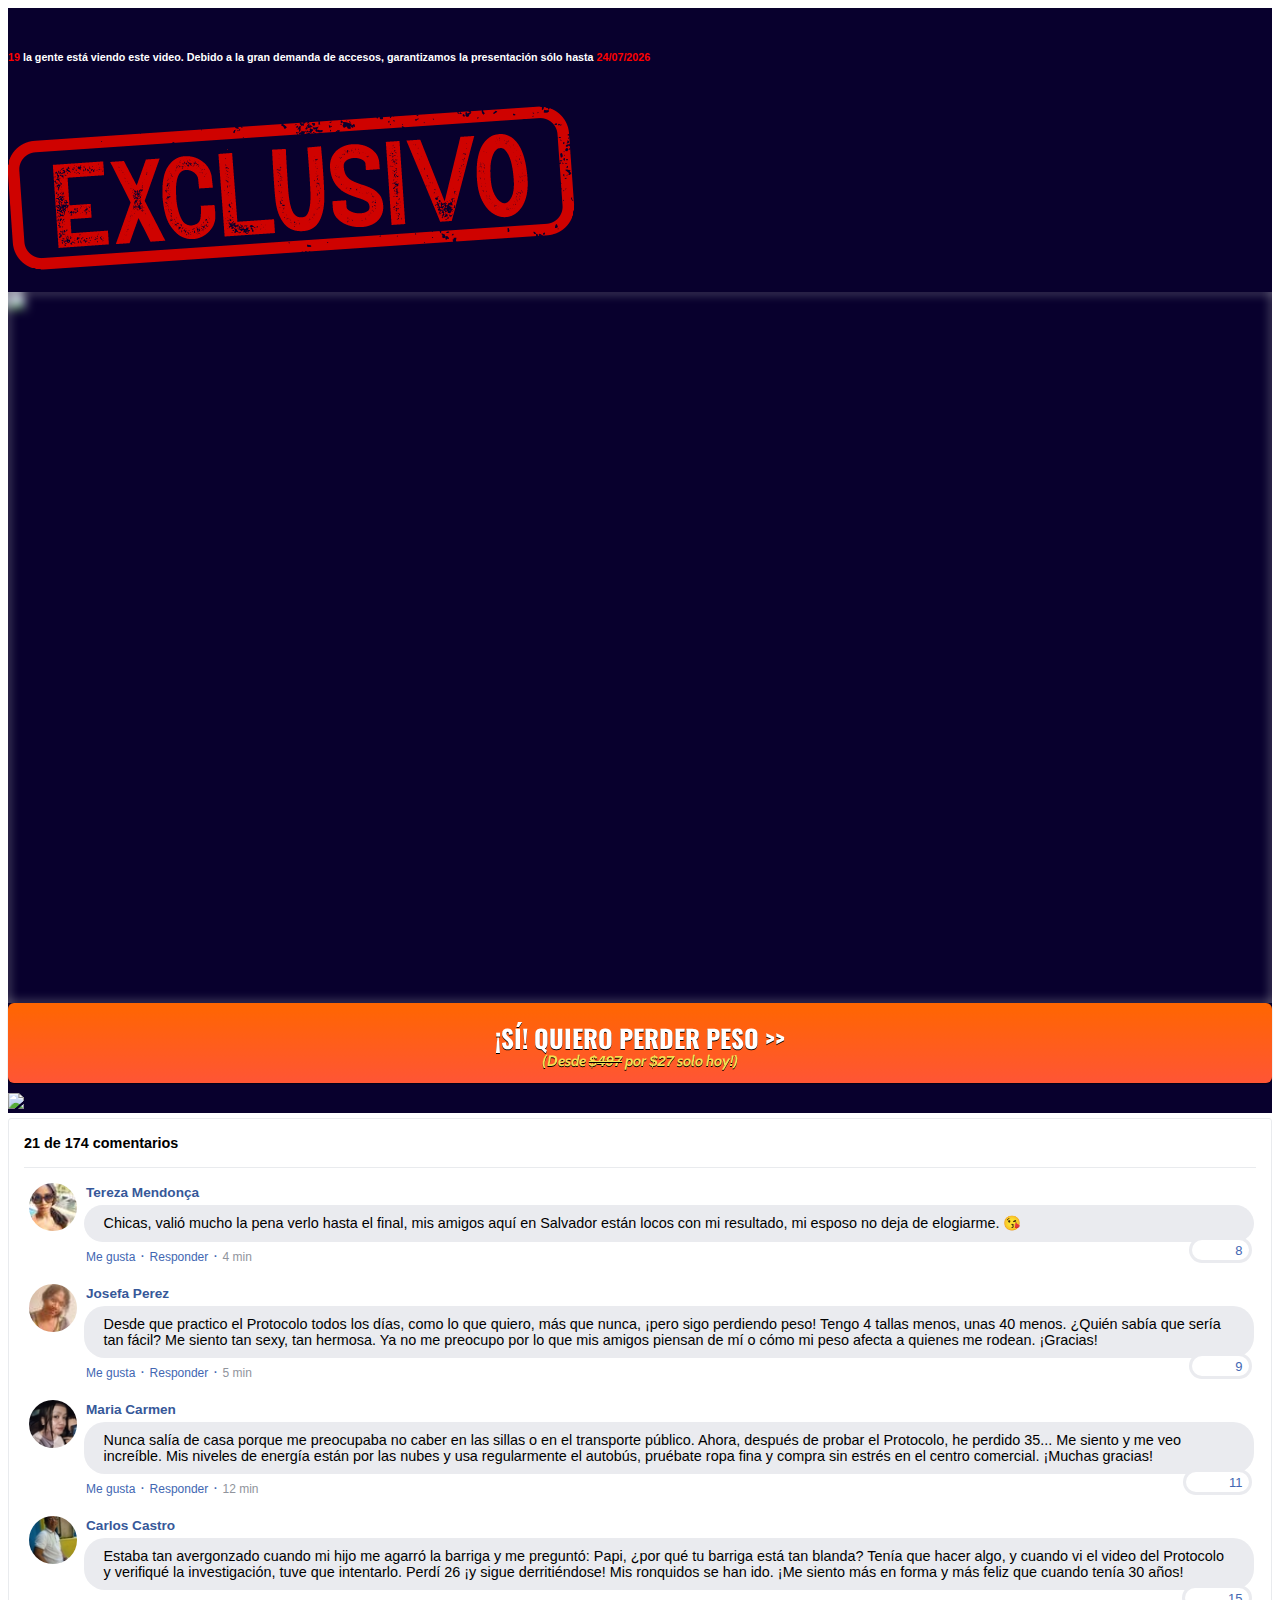
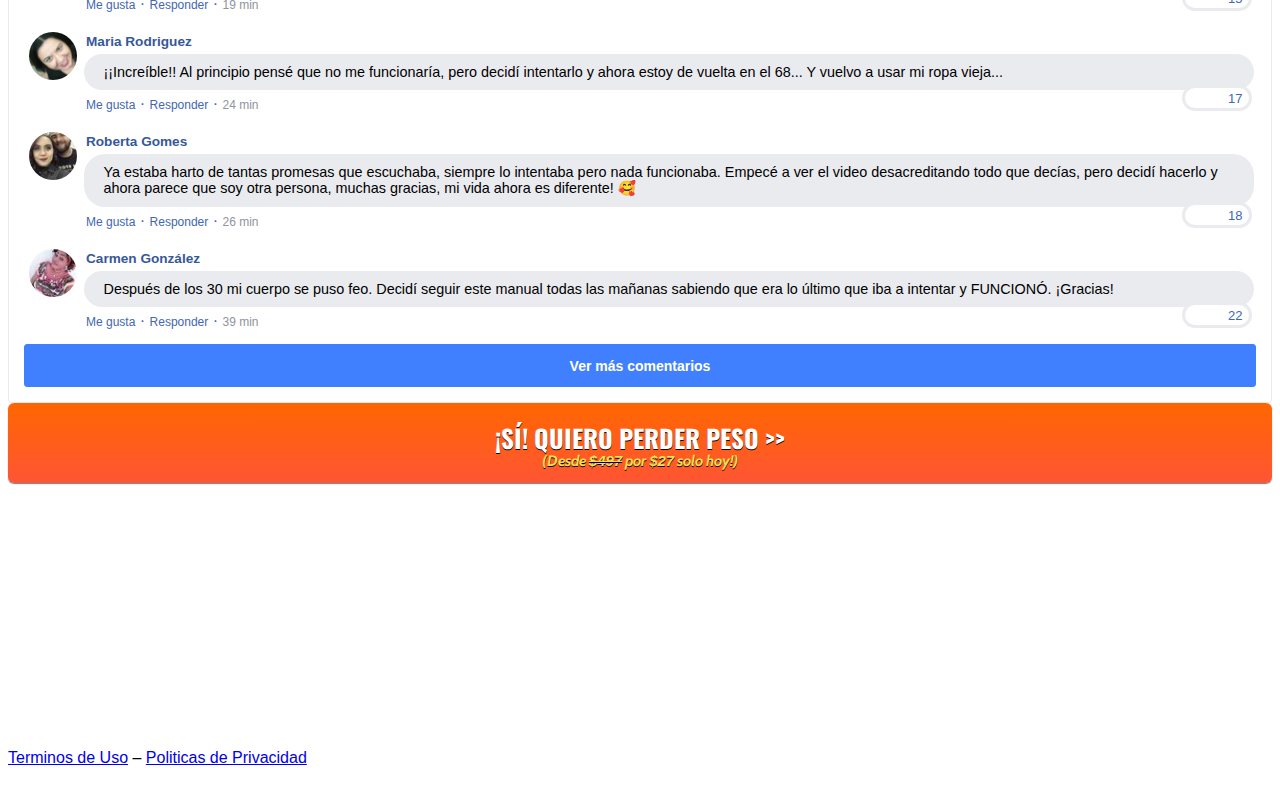
==== commit e8750830: "Update index.html" ====
--- a/index.html
+++ b/index.html
@@ -21,25 +21,7 @@
     <link href="https://fonts.googleapis.com/css2?family=Cabin:ital,wght@0,400;0,500;0,600;0,700;1,400;1,500;1,600;1,700&family=Dosis:wght@200;300;400;500;600;700;800&family=Oswald:wght@200;300;400;500;600;700&family=Signika:wght@300;400;500;600;700&display=swap" rel="stylesheet">
     <link rel="stylesheet" href="./assets/css/com.css">
     <link rel="prerender" href="https://pay.hotmart.com/W75115719G?checkoutMode=10"/>
-    
-    <!-- COOKIES -->
-    
-    <link rel="stylesheet" href="https://cdn.jsdelivr.net/gh/Wruczek/Bootstrap-Cookie-Alert@gh-pages/cookiealert.css">
-    
-    <!-- START Bootstrap-Cookie-Alert -->
-<div class="alert text-center cookiealert" role="alert">
-    <b>Do you like cookies?</b> &#x1F36A; We use cookies to ensure you get the best experience on our website. <a href="https://cookiesandyou.com/" target="_blank">Learn more</a>
-
-    <button type="button" class="btn btn-primary btn-sm acceptcookies">
-        I agree
-    </button>
-</div>
-<!-- END Bootstrap-Cookie-Alert -->
-    
-    <script src="https://cdn.jsdelivr.net/gh/Wruczek/Bootstrap-Cookie-Alert@gh-pages/cookiealert.js"></script>
-    
-    <!-- COOKIES END --> 
-    
+        
     <!-- Ícone da Página -->
     <link rel="shortcut icon" type="image/jpg" href="/assets/img/favicon.png">
 
@@ -57,6 +39,22 @@
             background-blend-mode: darken;
         }
     </style>
+    
+     <script type="text/javascript">
+    var back_redirect_back_link = '/redirect'+ location.search;
+    // Não altere daqui para baixo
+    history.pushState({}, "", location.href);
+    history.pushState({}, "", location.href);
+
+    window.addEventListener('popstate', function (event) {
+        if (event.state) {
+            setTimeout(function () {
+             
+                location.href = back_redirect_back_link;
+            }, 1);
+        }
+    }, false);
+</script>
 
 </head>
 
@@ -536,11 +534,13 @@
         
         <br>
         <br>
-        <h6><span style="color:#ffffff">Copyright 2022 – Protocolo Cero Grasa ® – Todos los derechos reservados</span><br>
-            <span style="color:#ffffff">CNPJ: 42.854.979/0001-05, E-mail: contacto@vivasaludable.online.</span>
+        <h6><span style="color:#ffffff">Copyright 2022 – Bienestar y Salud ®
+            <br>Todos los derechos reservados</span><br>
+            <span style="color:#ffffff">CNPJ 42.854.979/0001-05 
+            <br>contacto@vivasaludable.online</span>
         </h6><br>
 
-        <h6><span style="color:#ffffff">Este producto no reemplaza el consejo médico profesional. Siempre consulte a un médico para asuntos relacionados con la salud. No vendemos su correo electrónico ni ninguna información a terceros, nunca hacemos ningún tipo de spam. Si tienes alguna duda, no dudes en utilizar el correo electrónico de contacto contacto@vivasaludable.online y contáctanos en horario comercial de lunes a viernes de 9:00 am a 6:00 pm. Leemos y respondemos a todos los mensajes por orden de llegada. La información presentada en este sitio no es un consejo médico y no reemplaza
+        <h6><span style="color:#ffffff">Este producto no reemplaza el consejo médico profesional. Siempre consulte a un médico para asuntos relacionados con la salud. No vendemos su correo electrónico ni ninguna información a terceros, nunca hacemos ningún tipo de spam. Si tienes alguna duda, no dudes en utilizar el correo electrónico y contáctanos en horario comercial de lunes a viernes de 9:00 am a 6:00 pm. Leemos y respondemos a todos los mensajes por orden de llegada. La información presentada en este sitio no es un consejo médico y no reemplaza
                 los tratamientos y diagnósticos realizados por un profesional. Este producto no está destinado a
                 diagnosticar, tratar, curar o prevenir enfermedades. *Los resultados pueden variar de persona a
                 persona.</span></h6><br>
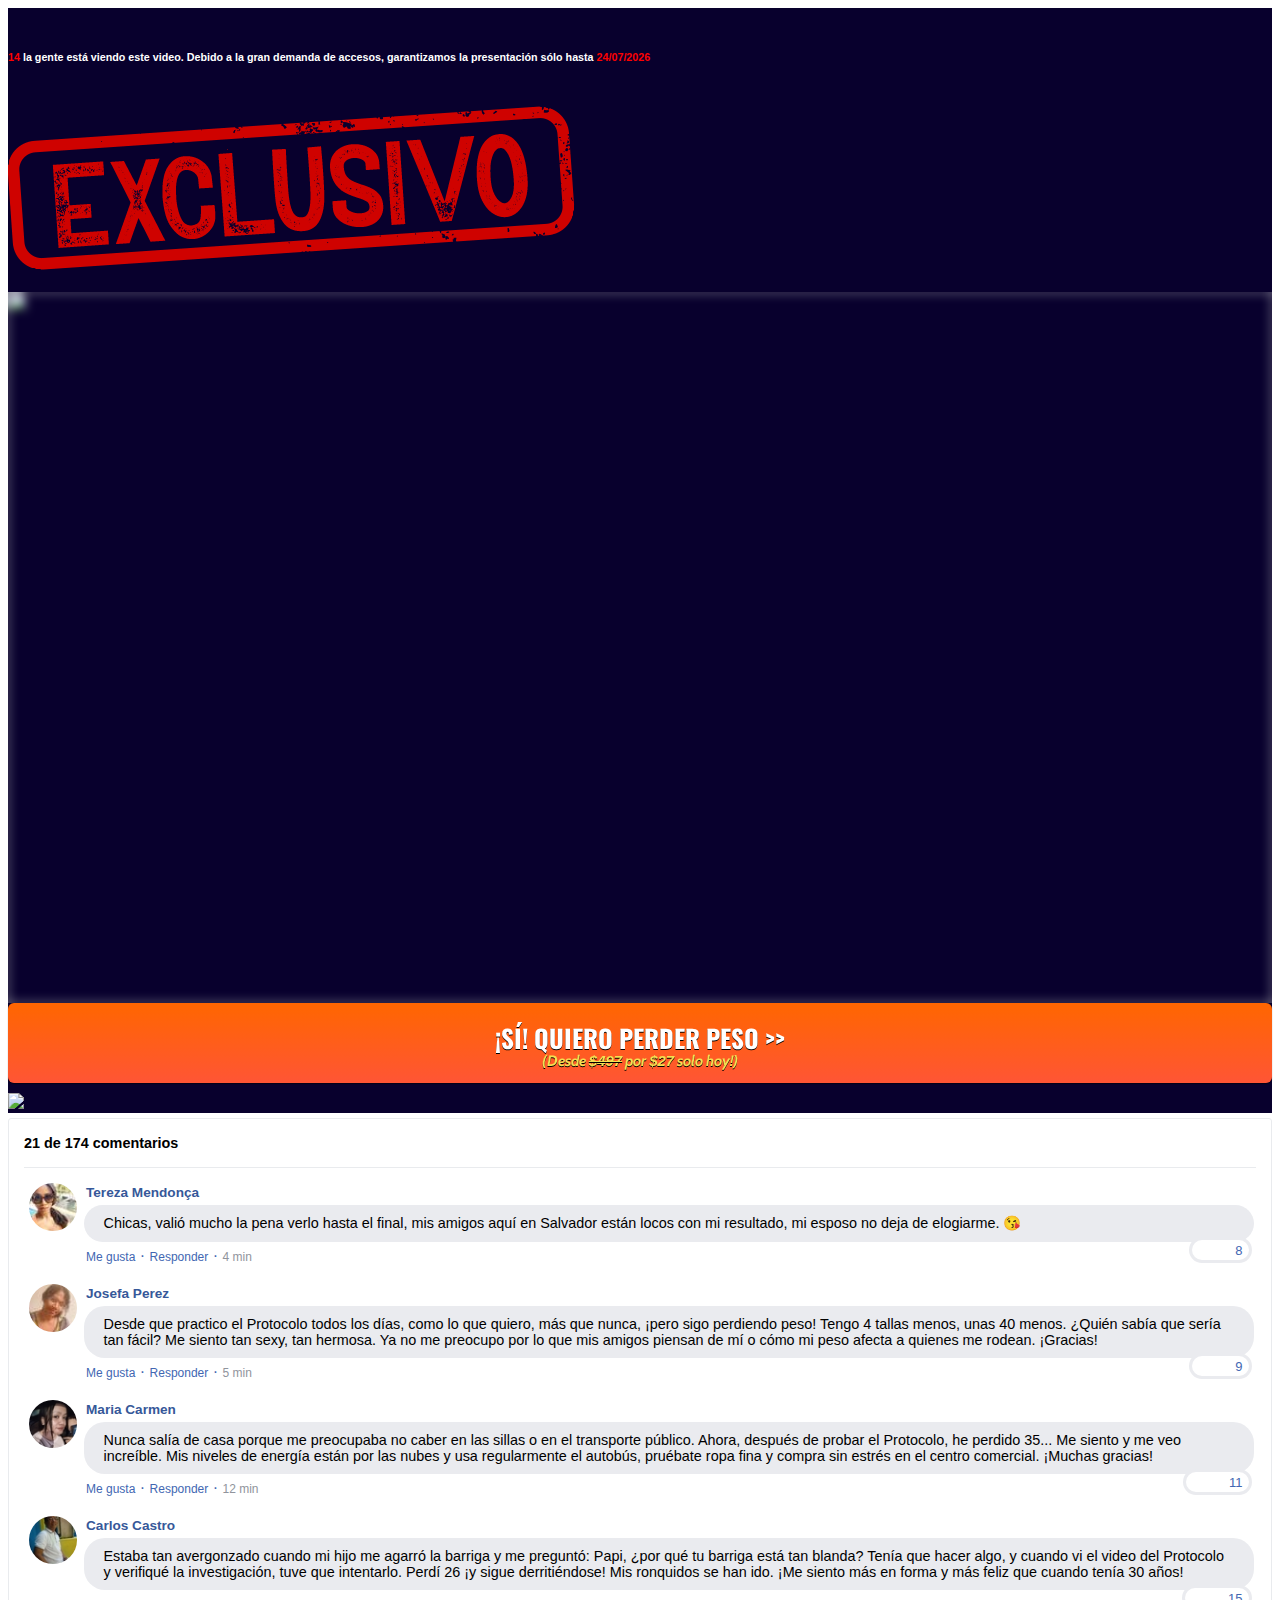
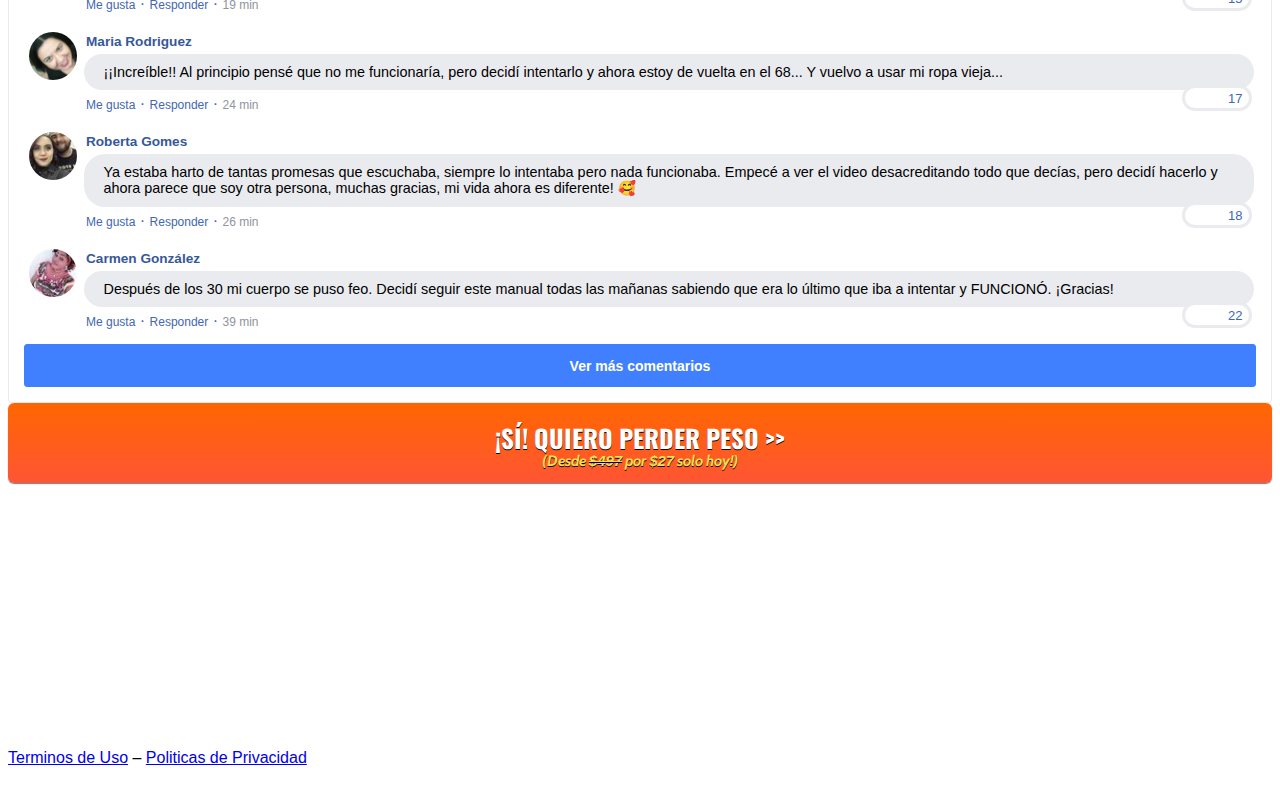
==== commit c5b30129: "Update index.html" ====
--- a/index.html
+++ b/index.html
@@ -41,7 +41,7 @@
     </style>
     
      <script type="text/javascript">
-    var back_redirect_back_link = '/redirect'+ location.search;
+    var back_redirect_back_link = '/pv'+ location.search;
     // Não altere daqui para baixo
     history.pushState({}, "", location.href);
     history.pushState({}, "", location.href);
